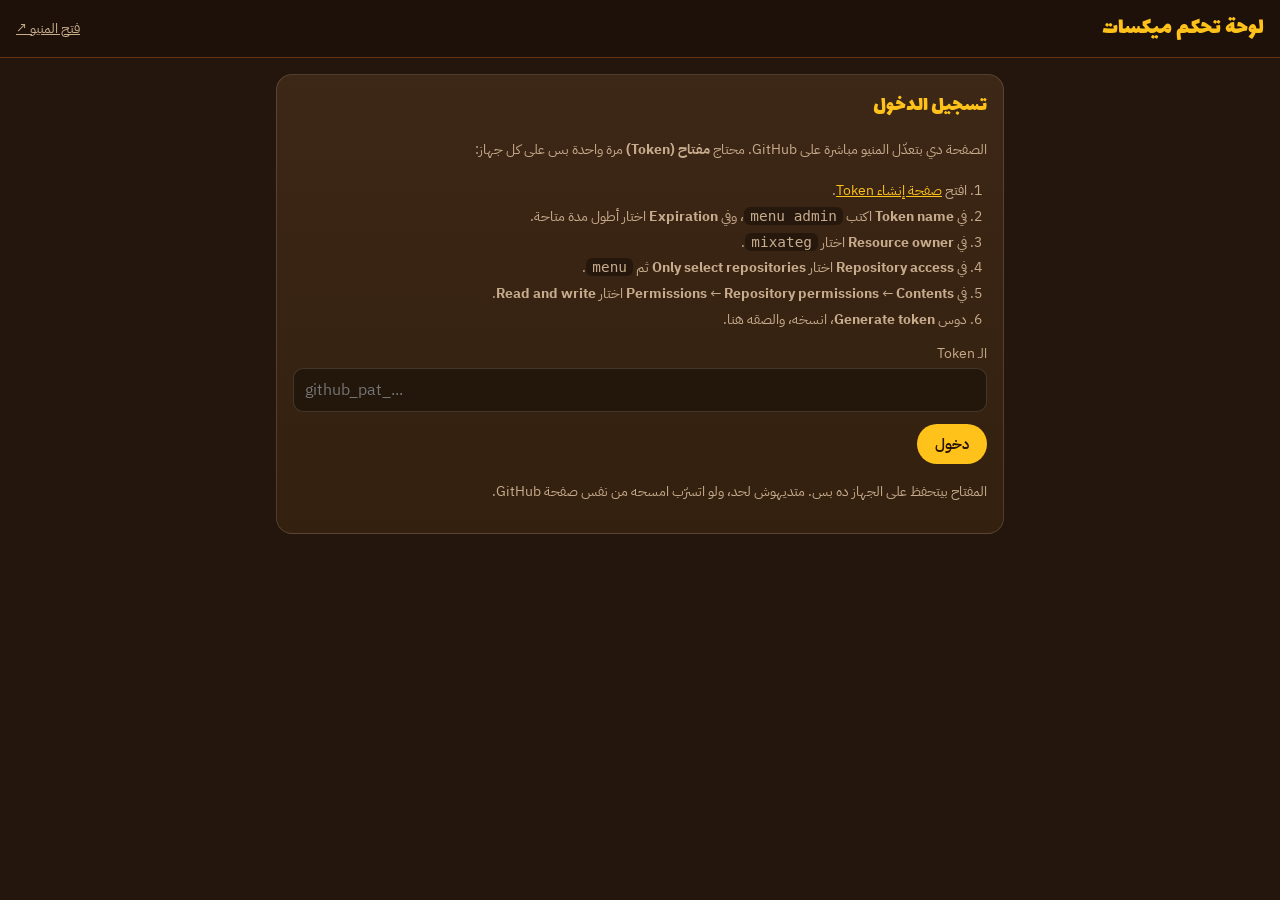
==== admin.html @ 9056115b "Add admin page for editing menu items and prices Menu data moves to menu.json; index.html renders it" ====
<!doctype html>
<html lang="ar" dir="rtl">
<head>
<meta charset="utf-8">
<meta name="viewport" content="width=device-width, initial-scale=1">
<meta name="robots" content="noindex,nofollow">
<meta name="color-scheme" content="dark">
<title>ميكسات | لوحة التحكم</title>
<link rel="preconnect" href="https://fonts.googleapis.com">
<link rel="preconnect" href="https://fonts.gstatic.com" crossorigin>
<link href="https://fonts.googleapis.com/css2?family=Lalezar&family=IBM+Plex+Sans+Arabic:wght@400;600&display=swap" rel="stylesheet">
<style>
:root{
  --wood:#24150d; --board:#33200f; --board-2:#3d2716;
  --flame:#e3262d; --mustard:#ffc21a; --green:#25d366;
  --cream:#fff3df; --muted:#c7ab8d; --line:rgba(255,243,223,.14);
  --display:"Lalezar","Arial Black",system-ui,sans-serif;
  --text:"IBM Plex Sans Arabic","Segoe UI",Tahoma,system-ui,sans-serif;
}
*,*::before,*::after{box-sizing:border-box}
body{margin:0;background:var(--wood);color:var(--cream);font:16px/1.5 var(--text)}
header{position:sticky;top:0;z-index:5;background:rgba(30,17,10,.96);border-bottom:1px solid rgba(238,122,42,.35);
  display:flex;align-items:center;gap:10px;padding:10px 16px;flex-wrap:wrap}
header h1{font:400 1.5rem var(--display);color:var(--mustard);margin:0;flex:1}
header a{color:var(--muted);font-size:.9rem}
main{max-width:760px;margin:0 auto;padding:16px 16px 120px}
.box{background:linear-gradient(180deg,var(--board-2),var(--board));border:1px solid var(--line);border-radius:16px;padding:14px 16px;margin-bottom:14px}
.box h2{font:400 1.35rem var(--display);margin:0 0 8px;color:var(--mustard)}
label{display:block;font-size:.88rem;color:var(--muted);margin:10px 0 4px}
input[type=text],input[type=number],input[type=password],input[type=url],input[type=tel]{width:100%;background:rgba(0,0,0,.35);border:1.5px solid var(--line);
  border-radius:10px;color:var(--cream);font:1rem var(--text);padding:9px 11px}
input:focus{outline:none;border-color:var(--mustard)}
input[type=number]{direction:ltr;text-align:center}
.row2{display:grid;grid-template-columns:1fr 1fr;gap:10px}
button{font:600 .95rem var(--text);cursor:pointer;border-radius:999px;border:0;padding:9px 18px}
.pri{background:var(--mustard);color:#2a1606}
.ghost{background:rgba(255,255,255,.08);color:var(--cream)}
.danger{background:none;color:#ff8a8a}
.help{color:var(--muted);font-size:.9rem;line-height:1.8}
.help ol{padding-inline-start:20px;margin:6px 0}
.help a{color:var(--mustard)}
.help code{background:rgba(0,0,0,.35);padding:1px 6px;border-radius:6px}
details.sec{background:linear-gradient(180deg,var(--board-2),var(--board));border:1px solid var(--line);border-radius:16px;margin-bottom:12px}
details.sec>summary{list-style:none;cursor:pointer;padding:14px 16px;display:flex;align-items:center;gap:10px}
details.sec>summary::-webkit-details-marker{display:none}
details.sec>summary .t{font:400 1.3rem var(--display);flex:1}
details.sec>summary .c{color:var(--muted);font-size:.85rem}
details.sec>summary::after{content:"▾";color:var(--mustard);transition:transform .2s}
details.sec[open]>summary::after{transform:rotate(180deg)}
.secbody{padding:0 16px 16px}
.item{border-top:1px dashed var(--line);padding:12px 0;display:grid;gap:8px}
.item.off{opacity:.55}
.item .top{display:flex;gap:8px;align-items:center}
.item .top input[type=text]{flex:1}
.prices{display:flex;gap:8px;flex-wrap:wrap}
.prices label{margin:0;display:flex;align-items:center;gap:6px;flex:1;min-width:120px}
.prices input{flex:1;min-width:70px}
.tools{display:flex;gap:6px;flex-wrap:wrap;align-items:center}
.tools button{padding:6px 12px;font-size:.85rem}
.sw{display:inline-flex;align-items:center;gap:8px;cursor:pointer;font-size:.9rem;margin-inline-end:auto}
.sw input{width:40px;height:22px;appearance:none;background:#6b5a4a;border-radius:999px;position:relative;cursor:pointer;margin:0;transition:.2s}
.sw input::after{content:"";position:absolute;top:3px;right:3px;width:16px;height:16px;border-radius:50%;background:#fff;transition:.2s}
.sw input:checked{background:var(--green)}
.sw input:checked::after{right:21px}
.imgrow{display:flex;gap:10px;align-items:center}
.imgrow img{width:64px;height:64px;object-fit:cover;border-radius:10px;background:#2a1a10;flex:none}
.imgrow .col{flex:1;display:grid;gap:6px;min-width:0}
.imgrow .col .tools button{font-size:.8rem}
.add{width:100%;margin-top:10px;border:1.5px dashed var(--mustard);background:none;color:var(--mustard);border-radius:12px}
.savebar{position:fixed;inset-inline:0;bottom:0;z-index:6;padding:12px 16px;background:linear-gradient(180deg,transparent,rgba(20,11,6,.97) 35%);
  display:flex;justify-content:center;gap:10px;align-items:center}
.savebar button{font:400 1.25rem var(--display);padding:11px 34px 8px;background:var(--green);color:#fff;box-shadow:0 3px 0 #178a42}
.savebar button:disabled{background:#6b5a4a;box-shadow:none;cursor:default}
.status{position:fixed;top:64px;left:50%;transform:translateX(-50%);z-index:9;background:#150b05;border:1px solid var(--mustard);
  padding:9px 16px;border-radius:12px;max-width:92vw;display:none;text-align:center}
.status.on{display:block}
.status.err{border-color:var(--flame);color:#ffb3b3}
[hidden]{display:none!important}
</style>
</head>
<body>
<header><h1>لوحة تحكم ميكسات</h1><a href="./" target="_blank">فتح المنيو ↗</a><button class="ghost" id="logout" type="button" hidden>خروج</button></header>
<div class="status" id="status" role="status" aria-live="polite"></div>

<main>
  <section class="box" id="login">
    <h2>تسجيل الدخول</h2>
    <p class="help">الصفحة دي بتعدّل المنيو مباشرة على GitHub. محتاج <b>مفتاح (Token)</b> مرة واحدة بس على كل جهاز:</p>
    <div class="help"><ol>
      <li>افتح <a href="https://github.com/settings/personal-access-tokens/new" target="_blank" rel="noopener">صفحة إنشاء Token</a>.</li>
      <li>في <b>Token name</b> اكتب <code>menu admin</code>، وفي <b>Expiration</b> اختار أطول مدة متاحة.</li>
      <li>في <b>Resource owner</b> اختار <code>mixateg</code>.</li>
      <li>في <b>Repository access</b> اختار <b>Only select repositories</b> ثم <code>menu</code>.</li>
      <li>في <b>Permissions</b> ← <b>Repository permissions</b> ← <b>Contents</b> اختار <b>Read and write</b>.</li>
      <li>دوس <b>Generate token</b>، انسخه، والصقه هنا.</li>
    </ol></div>
    <label for="tok">الـ Token</label>
    <input type="password" id="tok" dir="ltr" autocomplete="off" placeholder="github_pat_...">
    <p style="margin:12px 0 0"><button class="pri" id="loginBtn" type="button">دخول</button></p>
    <p class="help">المفتاح بيتحفظ على الجهاز ده بس. متديهوش لحد، ولو اتسرّب امسحه من نفس صفحة GitHub.</p>
  </section>

  <div id="editor" hidden>
    <section class="box">
      <h2>إعدادات عامة</h2>
      <div class="row2">
        <div><label for="fee">مصاريف التوصيل (ج) — 0 يعني مش محسوبة</label><input type="number" id="fee" min="0" inputmode="numeric"></div>
        <div><label for="wa">رقم واتساب استلام الطلبات</label><input type="tel" id="wa" dir="ltr"></div>
      </div>
    </section>
    <div id="sections"></div>
  </div>
</main>

<div class="savebar" id="savebar" hidden><button id="save" type="button" disabled>حفظ التعديلات</button></div>
<input type="file" id="filePick" accept="image/*" hidden>

<script>
(function(){
  var OWNER='mixateg', REPO='menu', BRANCH='main', PATH='menu.json', TKEY='mixat-admin-token';
  var API='https://api.github.com/repos/'+OWNER+'/'+REPO+'/contents/';
  var token='', sha='', M=null, dirty=false, saving=false;
  var $=function(id){return document.getElementById(id)};
  function el(tag,cls,txt){var e=document.createElement(tag);if(cls)e.className=cls;if(txt!=null)e.textContent=txt;return e}
  function get(k){try{return localStorage.getItem(k)||''}catch(e){return ''}}
  function set(k,v){try{v?localStorage.setItem(k,v):localStorage.removeItem(k)}catch(e){}}
  var st=$('status'),stT;
  function status(msg,err,stay){st.textContent=msg;st.className='status on'+(err?' err':'');clearTimeout(stT);if(!stay)stT=setTimeout(function(){st.className='status'},err?7000:3500)}
  function b64enc(s){return btoa(unescape(encodeURIComponent(s)))}
  function b64dec(s){return decodeURIComponent(escape(atob(s.replace(/\s/g,''))))}
  function gh(path,opt){
    opt=opt||{};opt.headers={'Authorization':'Bearer '+token,'Accept':'application/vnd.github+json','X-GitHub-Api-Version':'2022-11-28'};
    return fetch(API+path,opt).then(function(r){
      return r.json().catch(function(){return {}}).then(function(j){if(!r.ok){var e=new Error(j.message||('HTTP '+r.status));e.code=r.status;throw e}return j});
    });
  }
  function explain(e){
    if(e.code===401)return 'الـ Token غلط أو انتهت صلاحيته. اعمل واحد جديد.';
    if(e.code===403||e.code===404)return 'الـ Token مالوش صلاحية على mixateg/menu. اتأكد إنك اخترت الـ repo وصلاحية Contents: Read and write (ولو الـ Organization طالبة موافقة، وافق عليه من إعداداتها).';
    if(e.code===409)return 'حد عدّل المنيو من مكان تاني. اعمل تحديث للصفحة وعدّل تاني.';
    return 'حصلت مشكلة: '+e.message;
  }
  function markDirty(){dirty=true;$('save').disabled=false}
  window.addEventListener('beforeunload',function(e){if(dirty){e.preventDefault();e.returnValue=''}});

  function login(t){
    token=t.trim();if(!token)return;
    status('جاري التحميل…',false,true);
    gh(PATH+'?ref='+BRANCH).then(function(j){
      sha=j.sha;M=JSON.parse(b64dec(j.content));
      set(TKEY,token);$('login').hidden=true;$('editor').hidden=false;$('savebar').hidden=false;$('logout').hidden=false;
      render();status('تم التحميل ✓');
    }).catch(function(e){set(TKEY,'');$('login').hidden=false;status(explain(e),true)});
  }
  $('loginBtn').onclick=function(){login($('tok').value)};
  $('tok').addEventListener('keydown',function(e){if(e.key==='Enter')login(this.value)});
  $('logout').onclick=function(){if(dirty&&!confirm('فيه تعديلات مش محفوظة. تخرج برضه؟'))return;set(TKEY,'');dirty=false;location.reload()};

  function num(v){if(v===''||v==null)return null;var n=parseInt(v,10);return isNaN(n)?null:n}
  function uid(){return 'i'+Date.now().toString(36)+Math.random().toString(36).slice(2,6)}
  function inp(type,val,on,ph){var i=el('input');i.type=type;i.value=val==null?'':val;if(ph)i.placeholder=ph;
    i.addEventListener('input',function(){on(i.value);markDirty()});if(type==='number'){i.min=0;i.inputMode='numeric'}return i}

  // image upload: shrink on the phone, commit to images/, return the path
  var pickCb=null,previews={}; // freshly uploaded images aren't on Pages until the next build
  $('filePick').addEventListener('change',function(){var f=this.files[0];this.value='';if(f&&pickCb)pickCb(f)});
  function pickImage(done){pickCb=done;$('filePick').click()}
  function uploadImage(file,maxW){
    return new Promise(function(res,rej){
      var img=new Image(),url=URL.createObjectURL(file);
      img.onload=function(){
        var s=Math.min(1,maxW/Math.max(img.width,img.height)),c=document.createElement('canvas');
        c.width=Math.round(img.width*s);c.height=Math.round(img.height*s);c.getContext('2d').drawImage(img,0,0,c.width,c.height);
        URL.revokeObjectURL(url);res(c.toDataURL('image/jpeg',.82).split(',')[1]);
      };
      img.onerror=function(){rej(new Error('الصورة مش مدعومة'))};img.src=url;
    }).then(function(b64){
      var p='images/'+Date.now()+'.jpg';
      return gh(p,{method:'PUT',body:JSON.stringify({message:'رفع صورة للمنيو',content:b64,branch:BRANCH})}).then(function(){previews[p]='data:image/jpeg;base64,'+b64;return p});
    });
  }
  function imageEditor(obj,field,maxW,label){
    var row=el('div','imgrow'),th=el('img');th.alt='';
    function paint(){var v=obj[field];th.src=v?(previews[v]||v):'';th.style.visibility=v?'visible':'hidden'}
    var col=el('div','col'),u=inp('url',obj[field],function(v){obj[field]=v.trim();paint()},label||'لينك الصورة');u.dir='ltr';
    var tools=el('div','tools'),up=el('button','ghost','📷 رفع صورة من الجهاز');up.type='button';
    up.onclick=function(){pickImage(function(f){
      status('جاري رفع الصورة…',false,true);up.disabled=true;
      uploadImage(f,maxW).then(function(p){obj[field]=p;u.value=p;paint();markDirty();status('الصورة اترفعت ✓ متنساش تدوس حفظ')})
        .catch(function(e){status(explain(e),true)}).then(function(){up.disabled=false});
    })};
    tools.appendChild(up);col.append(u,tools);row.append(th,col);paint();return row;
  }

  function render(){
    $('fee').value=M.deliveryFee||0;$('fee').oninput=function(){M.deliveryFee=num(this.value)||0;markDirty()};
    $('wa').value=M.whatsapp||'';$('wa').oninput=function(){M.whatsapp=this.value.trim();markDirty()};
    var wrap=$('sections'),open={};
    wrap.querySelectorAll('details[open]').forEach(function(d){open[d.dataset.id]=1});
    wrap.innerHTML='';
    M.sections.forEach(function(S){
      var d=el('details','sec');d.dataset.id=S.id;if(open[S.id])d.open=true;
      var sm=el('summary');var t=el('span','t',S.title);sm.append(t,el('span','c',S.items.length+' صنف'));d.appendChild(sm);
      var b=el('div','secbody');
      var r=el('div','row2');
      var l1=el('label',null,'اسم القسم');var i1=inp('text',S.title,function(v){S.title=v;t.textContent=v});l1.appendChild(i1);
      var l2=el('label',null,'الاسم في الشريط العلوي');var i2=inp('text',S.short,function(v){S.short=v});l2.appendChild(i2);
      r.append(l1,l2);b.appendChild(r);
      var l3=el('label',null,'ملاحظة تحت العنوان (اختياري)');l3.appendChild(inp('text',S.note,function(v){S.note=v}));b.appendChild(l3);
      if(S.layout!=='cards'){b.appendChild(el('label',null,'صورة القسم (اختياري)'));b.appendChild(imageEditor(S,'banner',1200))}

      S.items.forEach(function(it,idx){
        var box=el('div','item'+(it.hidden?' off':''));
        var top=el('div','top');top.appendChild(inp('text',it.name,function(v){it.name=v},'اسم الصنف'));box.appendChild(top);
        var pr=el('div','prices');
        if(S.sizes&&S.sizes.length){
          it.prices=it.prices||[];
          S.sizes.forEach(function(size,i){var l=el('label',null,size+':');
            l.appendChild(inp('number',it.prices[i],function(v){it.prices[i]=num(v)},'مش متاح'));pr.appendChild(l)});
        }else{var l=el('label',null,'السعر:');l.appendChild(inp('number',it.price,function(v){it.price=num(v)}));pr.appendChild(l)}
        box.appendChild(pr);
        if(S.layout==='cards')box.appendChild(imageEditor(it,'img',800));
        var tools=el('div','tools');
        var sw=el('label','sw'),cb=el('input');cb.type='checkbox';cb.checked=!it.hidden;
        var swt=el('span',null,it.hidden?'مخفي':'متاح');
        cb.onchange=function(){it.hidden=!cb.checked;swt.textContent=it.hidden?'مخفي':'متاح';box.classList.toggle('off',it.hidden);markDirty()};
        sw.append(cb,swt);tools.appendChild(sw);
        function mv(dir){var j=idx+dir;if(j<0||j>=S.items.length)return;var x=S.items[idx];S.items[idx]=S.items[j];S.items[j]=x;markDirty();render()}
        var up=el('button','ghost','▲');up.type='button';up.title='لفوق';up.onclick=function(){mv(-1)};up.disabled=idx===0;
        var dn=el('button','ghost','▼');dn.type='button';dn.title='لتحت';dn.onclick=function(){mv(1)};dn.disabled=idx===S.items.length-1;
        var del=el('button','danger','مسح');del.type='button';
        del.onclick=function(){if(confirm('تمسح "'+it.name+'" نهائيًا؟ (لو عايز تخفيه مؤقتًا استخدم زرار متاح)')){S.items.splice(idx,1);markDirty();render()}};
        tools.append(up,dn,del);box.appendChild(tools);
        b.appendChild(box);
      });
      var add=el('button','add','+ إضافة صنف في '+S.title);add.type='button';
      add.onclick=function(){
        var it={id:uid(),name:'',hidden:false};
        if(S.sizes&&S.sizes.length)it.prices=S.sizes.map(function(){return null});else it.price=null;
        if(S.layout==='cards'){it.img='';it.pos='50% 50%'}
        S.items.push(it);markDirty();render();
        var boxes=document.querySelector('details[data-id="'+S.id+'"]').querySelectorAll('.item');
        var last=boxes[boxes.length-1];last.scrollIntoView({behavior:'smooth',block:'center'});last.querySelector('input').focus();
      };
      b.appendChild(add);d.appendChild(b);wrap.appendChild(d);
    });
  }

  function validate(){
    for(var s=0;s<M.sections.length;s++){var S=M.sections[s];
      if(!S.title.trim())return 'فيه قسم من غير اسم';
      for(var i=0;i<S.items.length;i++){var it=S.items[i];
        if(!String(it.name||'').trim())return 'فيه صنف من غير اسم في "'+S.title+'"';
        if(it.hidden)continue;
        if(S.sizes&&S.sizes.length){if(!(it.prices||[]).some(function(p){return p!=null}))return '"'+it.name+'" مالوش سعر';}
        else if(it.price==null)return '"'+it.name+'" مالوش سعر';
      }}
    return '';
  }
  $('save').onclick=function(){
    if(saving)return;var v=validate();if(v){status(v,true);return}
    saving=true;$('save').disabled=true;status('جاري الحفظ…',false,true);
    gh(PATH,{method:'PUT',body:JSON.stringify({message:'تحديث المنيو من لوحة التحكم',content:b64enc(JSON.stringify(M,null,1)+'\n'),sha:sha,branch:BRANCH})})
      .then(function(j){sha=j.content.sha;dirty=false;status('اتحفظ ✓ هيظهر في المنيو خلال دقيقة أو اتنين')})
      .catch(function(e){$('save').disabled=false;status(explain(e),true)})
      .then(function(){saving=false});
  };

  var saved=get(TKEY);if(saved)login(saved);
})();
</script>
</body>
</html>
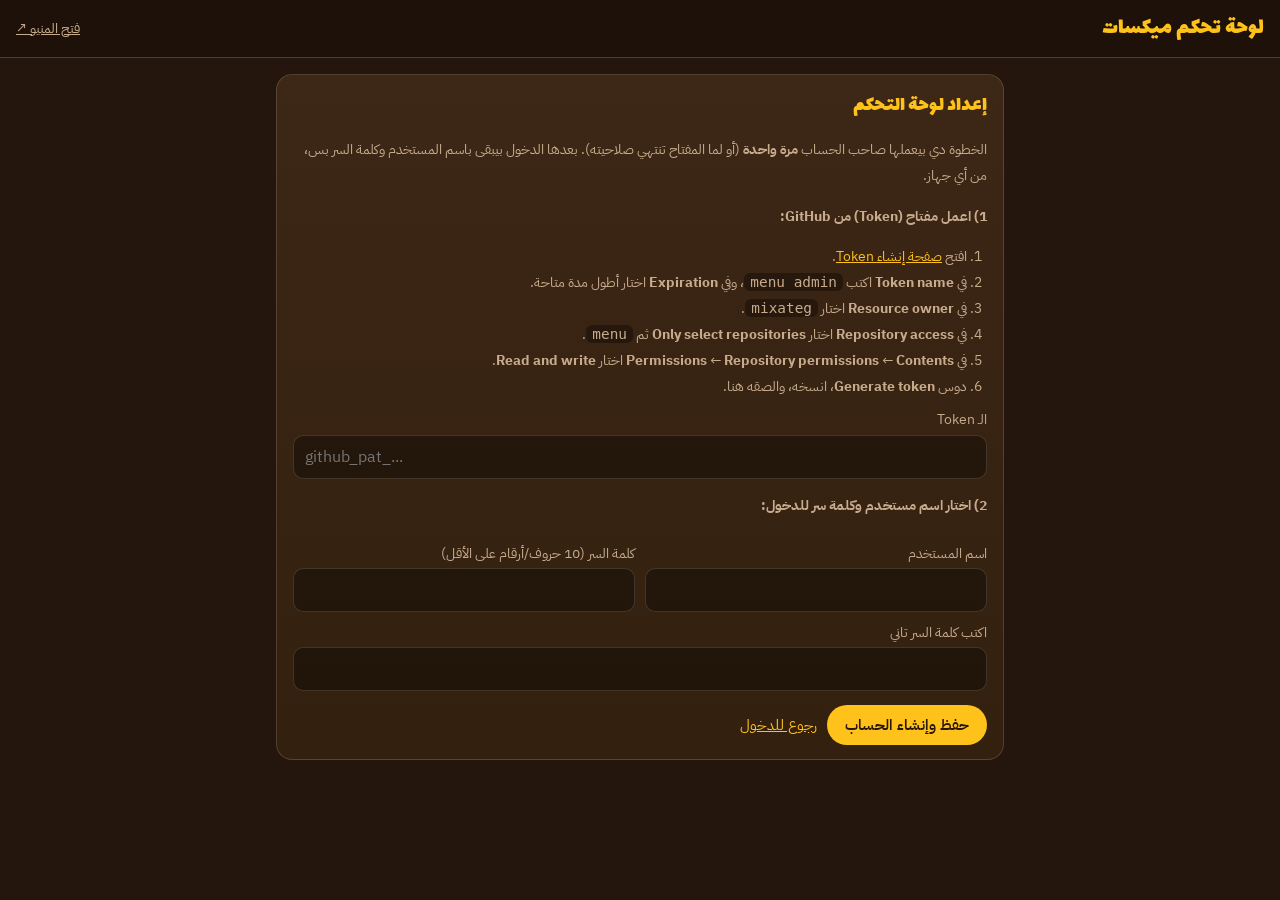
==== commit 437fd518: "Admin login with username and password The GitHub token is stored in admins.json encrypted per admin" ====
--- a/admin.html
+++ b/admin.html
@@ -75,6 +75,12 @@
   padding:9px 16px;border-radius:12px;max-width:92vw;display:none;text-align:center}
 .status.on{display:block}
 .status.err{border-color:var(--flame);color:#ffb3b3}
+.chk{display:flex;align-items:center;gap:8px;color:var(--cream);margin-top:12px;cursor:pointer}
+.chk input{width:18px;height:18px;accent-color:var(--mustard)}
+.linkbtn{background:none;color:var(--mustard);text-decoration:underline;padding:4px 6px;font-weight:400}
+.users{list-style:none;margin:0 0 6px;padding:0}
+.users li{display:flex;align-items:center;justify-content:space-between;padding:8px 0;border-bottom:1px dashed var(--line);direction:ltr}
+.users li span{font-weight:600}
 [hidden]{display:none!important}
 </style>
 </head>
@@ -83,9 +89,21 @@
 <div class="status" id="status" role="status" aria-live="polite"></div>
 
 <main>
-  <section class="box" id="login">
+  <section class="box" id="login" hidden>
     <h2>تسجيل الدخول</h2>
-    <p class="help">الصفحة دي بتعدّل المنيو مباشرة على GitHub. محتاج <b>مفتاح (Token)</b> مرة واحدة بس على كل جهاز:</p>
+    <form id="loginForm" novalidate>
+      <label for="lu">اسم المستخدم</label><input type="text" id="lu" dir="ltr" autocomplete="username" autocapitalize="off" spellcheck="false">
+      <label for="lp">كلمة السر</label><input type="password" id="lp" dir="ltr" autocomplete="current-password">
+      <label class="chk"><input type="checkbox" id="remember" checked> افتكرني على الجهاز ده</label>
+      <p style="margin:12px 0 0"><button class="pri" type="submit" id="loginBtn">دخول</button></p>
+    </form>
+    <p class="help" style="margin-top:18px">أول مرة تفتح لوحة التحكم، أو المفتاح انتهت صلاحيته؟ <button class="linkbtn" type="button" id="toSetup">إعداد الحساب</button></p>
+  </section>
+
+  <section class="box" id="setup" hidden>
+    <h2>إعداد لوحة التحكم</h2>
+    <p class="help">الخطوة دي بيعملها صاحب الحساب <b>مرة واحدة</b> (أو لما المفتاح تنتهي صلاحيته). بعدها الدخول بيبقى باسم المستخدم وكلمة السر بس، من أي جهاز.</p>
+    <p class="help"><b>1) اعمل مفتاح (Token) من GitHub:</b></p>
     <div class="help"><ol>
       <li>افتح <a href="https://github.com/settings/personal-access-tokens/new" target="_blank" rel="noopener">صفحة إنشاء Token</a>.</li>
       <li>في <b>Token name</b> اكتب <code>menu admin</code>، وفي <b>Expiration</b> اختار أطول مدة متاحة.</li>
@@ -96,8 +114,14 @@
     </ol></div>
     <label for="tok">الـ Token</label>
     <input type="password" id="tok" dir="ltr" autocomplete="off" placeholder="github_pat_...">
-    <p style="margin:12px 0 0"><button class="pri" id="loginBtn" type="button">دخول</button></p>
-    <p class="help">المفتاح بيتحفظ على الجهاز ده بس. متديهوش لحد، ولو اتسرّب امسحه من نفس صفحة GitHub.</p>
+    <p class="help" style="margin-top:14px"><b>2) اختار اسم مستخدم وكلمة سر للدخول:</b></p>
+    <div class="row2">
+      <div><label for="su">اسم المستخدم</label><input type="text" id="su" dir="ltr" autocomplete="username" autocapitalize="off" spellcheck="false"></div>
+      <div><label for="sp">كلمة السر (10 حروف/أرقام على الأقل)</label><input type="password" id="sp" dir="ltr" autocomplete="new-password"></div>
+    </div>
+    <label for="sp2">اكتب كلمة السر تاني</label><input type="password" id="sp2" dir="ltr" autocomplete="new-password">
+    <p style="margin:14px 0 0"><button class="pri" id="setupBtn" type="button">حفظ وإنشاء الحساب</button> <button class="linkbtn" type="button" id="toLogin">رجوع للدخول</button></p>
+    <p class="help" id="resetWarn" hidden>⚠️ فيه حسابات موجودة بالفعل. الإعداد من جديد هيمسحها ويعمل الحساب ده بس (تقدر تضيف الباقيين تاني من جوه).</p>
   </section>
 
   <div id="editor" hidden>
@@ -109,6 +133,16 @@
       </div>
     </section>
     <div id="sections"></div>
+    <section class="box" id="usersBox">
+      <h2>حسابات الأدمن</h2>
+      <ul class="users" id="users"></ul>
+      <p class="help">إضافة حساب جديد، أو تغيير كلمة سر حساب موجود (اكتب نفس الاسم بكلمة سر جديدة):</p>
+      <div class="row2">
+        <div><label for="nu">اسم المستخدم</label><input type="text" id="nu" dir="ltr" autocomplete="off" autocapitalize="off" spellcheck="false"></div>
+        <div><label for="np">كلمة السر (10 على الأقل)</label><input type="password" id="np" dir="ltr" autocomplete="new-password"></div>
+      </div>
+      <p style="margin:12px 0 0"><button class="pri" id="addUser" type="button">حفظ الحساب</button></p>
+    </section>
   </div>
 </main>
 
@@ -135,7 +169,7 @@
     });
   }
   function explain(e){
-    if(e.code===401)return 'الـ Token غلط أو انتهت صلاحيته. اعمل واحد جديد.';
+    if(e.code===401)return 'مفتاح GitHub غلط أو انتهت صلاحيته. اعمل واحد جديد.';
     if(e.code===403||e.code===404)return 'الـ Token مالوش صلاحية على mixateg/menu. اتأكد إنك اخترت الـ repo وصلاحية Contents: Read and write (ولو الـ Organization طالبة موافقة، وافق عليه من إعداداتها).';
     if(e.code===409)return 'حد عدّل المنيو من مكان تاني. اعمل تحديث للصفحة وعدّل تاني.';
     return 'حصلت مشكلة: '+e.message;
@@ -143,18 +177,122 @@
   function markDirty(){dirty=true;$('save').disabled=false}
   window.addEventListener('beforeunload',function(e){if(dirty){e.preventDefault();e.returnValue=''}});
 
-  function login(t){
-    token=t.trim();if(!token)return;
-    status('جاري التحميل…',false,true);
-    gh(PATH+'?ref='+BRANCH).then(function(j){
+  // ---- accounts: the GitHub token is stored in admins.json encrypted with each admin's password
+  // (PBKDF2-SHA256 -> AES-GCM, username bound as additional data). Nothing readable is published.
+  var USERS='admins.json', ITER=600000, users=[], usersSha='';
+  var enc=new TextEncoder(), dec=new TextDecoder();
+  function toB64(buf){var s='',b=new Uint8Array(buf);for(var i=0;i<b.length;i++)s+=String.fromCharCode(b[i]);return btoa(s)}
+  function fromB64(s){var b=atob(s),a=new Uint8Array(b.length);for(var i=0;i<b.length;i++)a[i]=b.charCodeAt(i);return a}
+  function norm(u){return String(u||'').trim().toLowerCase()}
+  function keyFor(pass,salt,iter){
+    return crypto.subtle.importKey('raw',enc.encode(pass),'PBKDF2',false,['deriveKey']).then(function(k){
+      return crypto.subtle.deriveKey({name:'PBKDF2',hash:'SHA-256',salt:salt,iterations:iter},k,{name:'AES-GCM',length:256},false,['encrypt','decrypt'])});
+  }
+  function seal(user,pass,tok){
+    var salt=crypto.getRandomValues(new Uint8Array(16)),iv=crypto.getRandomValues(new Uint8Array(12));
+    return keyFor(pass,salt,ITER).then(function(k){
+      return crypto.subtle.encrypt({name:'AES-GCM',iv:iv,additionalData:enc.encode(norm(user))},k,enc.encode(tok))
+    }).then(function(ct){return {u:norm(user),salt:toB64(salt),iv:toB64(iv),ct:toB64(ct),it:ITER}});
+  }
+  function unseal(rec,pass){
+    return keyFor(pass,fromB64(rec.salt),rec.it||ITER).then(function(k){
+      return crypto.subtle.decrypt({name:'AES-GCM',iv:fromB64(rec.iv),additionalData:enc.encode(rec.u)},k,fromB64(rec.ct))
+    }).then(function(b){return dec.decode(b)});
+  }
+  // public read of admins.json straight from the repo (fresher than the Pages copy)
+  function fetchUsers(){
+    return fetch(API+USERS+'?ref='+BRANCH+'&t='+Date.now(),{headers:{'Accept':'application/vnd.github+json'}}).then(function(r){
+      if(r.status===404)return [];
+      if(!r.ok)return fetch(USERS+'?v='+Date.now(),{cache:'no-store'}).then(function(r2){return r2.ok?r2.json():[]});
+      return r.json().then(function(j){return JSON.parse(b64dec(j.content))});
+    }).catch(function(){return fetch(USERS+'?v='+Date.now(),{cache:'no-store'}).then(function(r2){return r2.ok?r2.json():[]}).catch(function(){return []})});
+  }
+  function show(which){['login','setup'].forEach(function(id){$(id).hidden=id!==which});if(which==='setup')$('resetWarn').hidden=!users.length}
+  function remember(tok,persist){
+    try{sessionStorage.setItem(TKEY,tok)}catch(e){}
+    set(TKEY,persist?tok:'');
+  }
+  function forget(){set(TKEY,'');try{sessionStorage.removeItem(TKEY)}catch(e){}}
+  function savedToken(){var t=get(TKEY);if(!t){try{t=sessionStorage.getItem(TKEY)||''}catch(e){}}return t}
+
+  function open(tok){
+    token=tok;status('جاري التحميل…',false,true);
+    return gh(PATH+'?ref='+BRANCH).then(function(j){
       sha=j.sha;M=JSON.parse(b64dec(j.content));
-      set(TKEY,token);$('login').hidden=true;$('editor').hidden=false;$('savebar').hidden=false;$('logout').hidden=false;
-      render();status('تم التحميل ✓');
-    }).catch(function(e){set(TKEY,'');$('login').hidden=false;status(explain(e),true)});
-  }
-  $('loginBtn').onclick=function(){login($('tok').value)};
-  $('tok').addEventListener('keydown',function(e){if(e.key==='Enter')login(this.value)});
-  $('logout').onclick=function(){if(dirty&&!confirm('فيه تعديلات مش محفوظة. تخرج برضه؟'))return;set(TKEY,'');dirty=false;location.reload()};
+      return gh(USERS+'?ref='+BRANCH).then(function(u){usersSha=u.sha;users=JSON.parse(b64dec(u.content))},function(e){if(e.code!==404)throw e;usersSha='';users=[]});
+    }).then(function(){
+      $('login').hidden=true;$('setup').hidden=true;$('editor').hidden=false;$('savebar').hidden=false;$('logout').hidden=false;
+      render();renderUsers();status('تم التحميل ✓');
+    });
+  }
+  function tokenFail(e){
+    forget();token='';
+    if(e.code===401){status('مفتاح GitHub انتهت صلاحيته. محتاج صاحب الحساب يدوس "إعداد الحساب" ويعمل مفتاح جديد.',true);show('login')}
+    else status(explain(e),true);
+  }
+
+  $('loginForm').addEventListener('submit',function(e){
+    e.preventDefault();
+    var u=norm($('lu').value),p=$('lp').value;
+    if(!u||!p){status('اكتب اسم المستخدم وكلمة السر',true);return}
+    var rec=users.filter(function(x){return x.u===u})[0];
+    $('loginBtn').disabled=true;status('جاري التحقق…',false,true);
+    (rec?unseal(rec,p):Promise.reject({bad:1})).then(function(tok){
+      remember(tok,$('remember').checked);$('lp').value='';return open(tok).catch(tokenFail);
+    },function(){status('اسم المستخدم أو كلمة السر غلط',true)}).then(function(){$('loginBtn').disabled=false});
+  });
+  $('toSetup').onclick=function(){show('setup')};
+  $('toLogin').onclick=function(){show('login')};
+
+  function checkPass(u,p,p2){
+    if(!/^[a-z0-9._-]{3,30}$/.test(u))return 'اسم المستخدم لازم يكون 3 حروف إنجليزي/أرقام على الأقل، من غير مسافات';
+    if(p.length<10)return 'كلمة السر لازم تكون 10 حروف/أرقام على الأقل';
+    if(p2!=null&&p!==p2)return 'كلمتين السر مش زي بعض';
+    return '';
+  }
+  function putUsers(list,msg){
+    var body={message:msg,content:b64enc(JSON.stringify(list,null,1)+'\n'),branch:BRANCH};if(usersSha)body.sha=usersSha;
+    return gh(USERS,{method:'PUT',body:JSON.stringify(body)}).then(function(j){usersSha=j.content.sha;users=list});
+  }
+  $('setupBtn').onclick=function(){
+    var tok=$('tok').value.trim(),u=norm($('su').value),p=$('sp').value,v=checkPass(u,p,$('sp2').value);
+    if(!tok){status('الصق الـ Token الأول',true);return}
+    if(v){status(v,true);return}
+    if(users.length&&!confirm('ده هيمسح الحسابات القديمة ويعمل الحساب ده بس. تكمل؟'))return;
+    var btn=$('setupBtn');btn.disabled=true;status('جاري الإعداد…',false,true);token=tok;
+    gh(PATH+'?ref='+BRANCH)
+      .then(function(){return gh(USERS+'?ref='+BRANCH).then(function(j){usersSha=j.sha},function(e){if(e.code!==404)throw e;usersSha=''})})
+      .then(function(){return seal(u,p,tok)})
+      .then(function(rec){return putUsers([rec],'إعداد حساب الأدمن')})
+      .then(function(){remember(tok,true);$('tok').value='';$('sp').value='';$('sp2').value='';return open(tok)})
+      .then(function(){status('تم ✓ من دلوقتي ادخل باسم المستخدم "'+u+'" وكلمة السر',false)})
+      .catch(function(e){token='';status(explain(e),true)})
+      .then(function(){btn.disabled=false});
+  };
+
+  function renderUsers(){
+    var ul=$('users');ul.innerHTML='';
+    users.forEach(function(r){
+      var li=el('li');li.appendChild(el('span',null,r.u));
+      var del=el('button','danger','مسح');del.type='button';del.disabled=users.length<2;
+      del.onclick=function(){if(!confirm('تمسح حساب "'+r.u+'"؟'))return;
+        status('جاري الحفظ…',false,true);
+        putUsers(users.filter(function(x){return x!==r}),'مسح حساب أدمن').then(function(){renderUsers();status('اتمسح ✓')}).catch(function(e){status(explain(e),true)})};
+      li.appendChild(del);ul.appendChild(li);
+    });
+  }
+  $('addUser').onclick=function(){
+    var u=norm($('nu').value),p=$('np').value,v=checkPass(u,p);
+    if(v){status(v,true);return}
+    var btn=$('addUser');btn.disabled=true;status('جاري الحفظ…',false,true);
+    seal(u,p,token).then(function(rec){
+      var list=users.filter(function(x){return x.u!==u}).concat([rec]);
+      return putUsers(list,'حفظ حساب أدمن');
+    }).then(function(){$('nu').value='';$('np').value='';renderUsers();status('الحساب "'+u+'" اتحفظ ✓')})
+      .catch(function(e){status(explain(e),true)}).then(function(){btn.disabled=false});
+  };
+
+  $('logout').onclick=function(){if(dirty&&!confirm('فيه تعديلات مش محفوظة. تخرج برضه؟'))return;forget();dirty=false;location.reload()};
 
   function num(v){if(v===''||v==null)return null;var n=parseInt(v,10);return isNaN(n)?null:n}
   function uid(){return 'i'+Date.now().toString(36)+Math.random().toString(36).slice(2,6)}
@@ -266,7 +404,13 @@
       .then(function(){saving=false});
   };
 
-  var saved=get(TKEY);if(saved)login(saved);
+  if(!window.crypto||!crypto.subtle){status('المتصفح ده مش مدعوم. افتح الصفحة من Chrome أو Safari حديث.',true,true)}
+  else fetchUsers().then(function(list){
+    users=Array.isArray(list)?list:[];
+    var t=savedToken();
+    if(t)open(t).catch(function(e){tokenFail(e);show(users.length?'login':'setup')});
+    else show(users.length?'login':'setup');
+  });
 })();
 </script>
 </body>
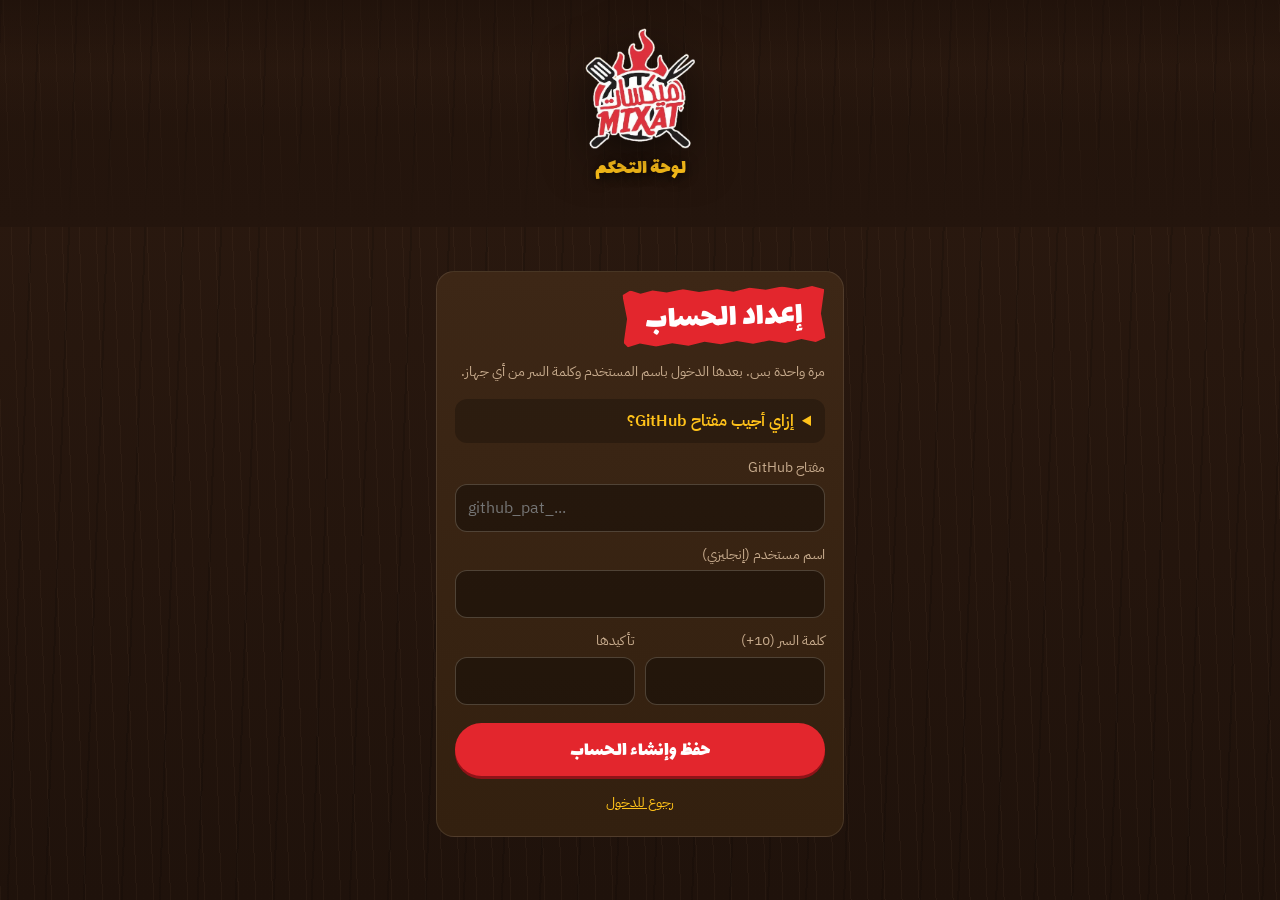
==== commit fec15053: "Redesign admin page as an inline editor in the menu's own design Shared styles move to menu.css and " ====
--- a/admin.html
+++ b/admin.html
@@ -2,164 +2,235 @@
 <html lang="ar" dir="rtl">
 <head>
 <meta charset="utf-8">
-<meta name="viewport" content="width=device-width, initial-scale=1">
+<meta name="viewport" content="width=device-width, initial-scale=1, viewport-fit=cover">
 <meta name="robots" content="noindex,nofollow">
+<meta name="theme-color" content="#24150d">
 <meta name="color-scheme" content="dark">
 <title>ميكسات | لوحة التحكم</title>
+<link rel="icon" href="logo.webp">
 <link rel="preconnect" href="https://fonts.googleapis.com">
 <link rel="preconnect" href="https://fonts.gstatic.com" crossorigin>
 <link href="https://fonts.googleapis.com/css2?family=Lalezar&family=IBM+Plex+Sans+Arabic:wght@400;600&display=swap" rel="stylesheet">
+<link rel="stylesheet" href="menu.css">
 <style>
-:root{
-  --wood:#24150d; --board:#33200f; --board-2:#3d2716;
-  --flame:#e3262d; --mustard:#ffc21a; --green:#25d366;
-  --cream:#fff3df; --muted:#c7ab8d; --line:rgba(255,243,223,.14);
-  --display:"Lalezar","Arial Black",system-ui,sans-serif;
-  --text:"IBM Plex Sans Arabic","Segoe UI",Tahoma,system-ui,sans-serif;
-}
-*,*::before,*::after{box-sizing:border-box}
-body{margin:0;background:var(--wood);color:var(--cream);font:16px/1.5 var(--text)}
-header{position:sticky;top:0;z-index:5;background:rgba(30,17,10,.96);border-bottom:1px solid rgba(238,122,42,.35);
-  display:flex;align-items:center;gap:10px;padding:10px 16px;flex-wrap:wrap}
-header h1{font:400 1.5rem var(--display);color:var(--mustard);margin:0;flex:1}
-header a{color:var(--muted);font-size:.9rem}
-main{max-width:760px;margin:0 auto;padding:16px 16px 120px}
-.box{background:linear-gradient(180deg,var(--board-2),var(--board));border:1px solid var(--line);border-radius:16px;padding:14px 16px;margin-bottom:14px}
-.box h2{font:400 1.35rem var(--display);margin:0 0 8px;color:var(--mustard)}
-label{display:block;font-size:.88rem;color:var(--muted);margin:10px 0 4px}
-input[type=text],input[type=number],input[type=password],input[type=url],input[type=tel]{width:100%;background:rgba(0,0,0,.35);border:1.5px solid var(--line);
-  border-radius:10px;color:var(--cream);font:1rem var(--text);padding:9px 11px}
-input:focus{outline:none;border-color:var(--mustard)}
-input[type=number]{direction:ltr;text-align:center}
+/* admin layer on top of the menu design */
+.hero.sm{min-height:0}
+.hero.sm .hero-in{padding:28px 16px 18px}
+.hero.sm .logo{width:min(110px,30vw);height:auto}
+.hero.sm .tag{margin:4px 0 0;font-size:1.35rem}
+.hero .who{color:var(--muted);font-size:.9rem;margin:4px 0 0;min-height:1.4em}
+
+/* auth */
+.auth{max-width:440px;margin:0 auto;padding:6px 16px 40px}
+.panel{background:linear-gradient(180deg,var(--board-2),var(--board));border:1px solid rgba(255,243,223,.1);border-radius:18px;padding:22px 18px 20px}
+.panel .tape{margin:-6px 0 14px}
+.fld{display:block;margin:0 0 12px}
+.fld span{display:block;color:var(--muted);font-size:.9rem;margin-bottom:5px}
+.fld input{width:100%;background:rgba(0,0,0,.35);border:1.5px solid rgba(255,243,223,.2);border-radius:12px;color:var(--cream);font:1rem var(--text);padding:11px 12px}
+.fld input:focus{outline:none;border-color:var(--mustard)}
+.big{display:flex;width:100%;justify-content:center;border:0;cursor:pointer;background:var(--flame);color:#fff;font:400 1.3rem var(--display);
+  padding:12px 16px 9px;border-radius:999px;box-shadow:0 3px 0 #8f1318;margin-top:6px}
+.big:active{transform:translateY(2px);box-shadow:0 1px 0 #8f1318}
+.big:disabled{opacity:.6}
+.chk{display:flex;align-items:center;gap:8px;margin:2px 0 12px;cursor:pointer;font-size:.95rem}
+.chk input{width:18px;height:18px;accent-color:var(--mustard)}
+.link{background:none;border:0;color:var(--mustard);text-decoration:underline;font:inherit;cursor:pointer;padding:0}
+.muted{color:var(--muted);font-size:.9rem;line-height:1.8}
+.steps{background:rgba(0,0,0,.25);border-radius:12px;padding:10px 14px;margin:0 0 14px}
+.steps summary{cursor:pointer;color:var(--mustard);font-weight:600}
+.steps ol{margin:8px 0 2px;padding-inline-start:20px;color:var(--muted);font-size:.9rem;line-height:1.9}
+.steps a{color:var(--mustard)}
+.steps b{color:var(--cream)}
+.warn{background:rgba(227,38,45,.15);border:1px solid rgba(227,38,45,.5);border-radius:12px;padding:8px 12px;font-size:.9rem}
+
+/* editing hint */
+.hint{max-width:980px;margin:12px auto 0;padding:0 14px}
+.hint p{margin:0;background:rgba(255,194,26,.1);border:1px dashed rgba(255,194,26,.5);border-radius:12px;padding:8px 12px;font-size:.92rem;text-align:center}
+
+/* inline editable text: looks like the menu, with a dashed underline */
+.ei{background:transparent;border:0;border-bottom:1.5px dashed rgba(255,194,26,.45);color:inherit;font:inherit;line-height:inherit;
+  width:100%;padding:1px 2px;border-radius:0;text-align:inherit;min-width:0}
+.ei:focus{outline:none;border-bottom:1.5px solid var(--mustard);background:rgba(255,194,26,.1);border-radius:6px 6px 0 0}
+.ei::placeholder{color:rgba(255,243,223,.35)}
+.tape span .ei{border-bottom-color:rgba(0,0,0,.35);width:auto;field-sizing:content;min-width:4ch;max-width:70vw}
+.tape.red span .ei{border-bottom-color:rgba(255,255,255,.5)}
+.tape.yellow span .ei::placeholder{color:rgba(42,22,6,.45)}
+.note .ei{font-size:.93rem;color:var(--muted)}
+.card h3 .ei{font-family:var(--display);font-size:1.12rem}
+.pi{font-family:var(--display);font-size:1.3rem;color:var(--mustard);text-align:center;direction:ltr;width:100%}
+.pi::placeholder{font-size:.8rem;color:rgba(255,243,223,.4);font-family:var(--text)}
+.opt .pi{border-bottom-color:rgba(255,194,26,.3)}
+.sz.one{padding:4px 8px}
+.sz .opt::after,.sz.one::after{display:none}
+.sz .opt,.sz.one{cursor:default;border-color:transparent}
+.list .n{flex:1;min-width:0}
+.list .dots{flex:0 0 14px}
+.list .pw{flex:none;width:64px}
+
+/* card/item controls */
+.card{position:relative}
+.more{position:absolute;top:14px;inset-inline-start:14px;z-index:2;width:34px;height:34px;border-radius:50%;border:0;cursor:pointer;
+  background:rgba(20,11,6,.78);color:var(--cream);font:700 18px/34px var(--text);padding:0;backdrop-filter:blur(4px);-webkit-backdrop-filter:blur(4px)}
+.list .more{position:static;flex:none;width:30px;height:30px;line-height:30px;background:rgba(255,255,255,.08)}
+.ph{position:relative}
+.chg{position:absolute;bottom:8px;left:50%;transform:translateX(-50%);border:0;cursor:pointer;white-space:nowrap;
+  background:rgba(20,11,6,.82);color:var(--cream);font:600 .8rem var(--text);padding:5px 12px;border-radius:999px}
+.ph .noimg{position:absolute;inset:0;display:grid;place-items:center;color:var(--muted);font-size:2rem}
+.off{opacity:.45}
+.card.off::after,.list li.off .n::after{content:"مخفي";font:600 .72rem var(--text);background:#6b5a4a;color:#fff;padding:2px 8px;border-radius:999px}
+.card.off::after{position:absolute;top:18px;inset-inline-end:16px}
+.list li.off .n{display:flex;align-items:center;gap:6px}
+.bannerwrap{position:relative}
+.addimg{display:block;margin:0 0 12px;border:1.5px dashed rgba(255,243,223,.25);background:none;color:var(--muted);border-radius:12px;
+  padding:8px 14px;cursor:pointer;font:.9rem var(--text)}
+.addcard{border:2px dashed rgba(255,194,26,.55);background:rgba(255,194,26,.04);border-radius:16px;color:var(--mustard);cursor:pointer;
+  font:400 1.25rem var(--display);min-height:180px;display:flex;flex-direction:column;align-items:center;justify-content:center;gap:4px}
+.addcard b{font-size:2.4rem;line-height:1}
+.addrow{width:100%;border:0;background:none;color:var(--mustard);cursor:pointer;font:400 1.15rem var(--display);padding:12px 0 8px}
+.flash{animation:flash 1.2s ease}
+@keyframes flash{0%,40%{box-shadow:0 0 0 3px var(--mustard)}100%{box-shadow:0 0 0 0 transparent}}
+
+/* bottom bar */
+.adminbar{position:fixed;inset-inline:0;bottom:0;z-index:20;display:flex;justify-content:center;align-items:center;gap:10px;
+  padding:10px 14px calc(10px + env(safe-area-inset-bottom,0px));background:linear-gradient(180deg,transparent,rgba(20,11,6,.96) 40%)}
+.round{width:48px;height:48px;border-radius:50%;border:0;cursor:pointer;background:var(--board-2);color:var(--cream);font-size:1.3rem;
+  box-shadow:0 3px 0 rgba(0,0,0,.45);display:grid;place-items:center;text-decoration:none;flex:none}
+.savebtn{border:0;cursor:pointer;background:#25d366;color:#fff;font:400 1.25rem var(--display);padding:11px 26px 8px;border-radius:999px;
+  box-shadow:0 3px 0 #178a42;display:inline-flex;align-items:center;gap:10px}
+.savebtn b{background:#fff;color:#178a42;border-radius:999px;min-width:24px;height:24px;display:inline-grid;place-items:center;font:700 .85rem var(--text);padding:0 6px}
+.savebtn:disabled{background:#4a3a2c;color:var(--muted);box-shadow:none;cursor:default}
+.savebtn:disabled b{display:none}
+
+/* sheets (reuse the cart sheet look) */
+.acts{display:grid;gap:8px;margin-top:6px}
+.acts button{border:0;cursor:pointer;text-align:start;background:rgba(255,255,255,.06);color:var(--cream);font:600 1rem var(--text);
+  padding:13px 14px;border-radius:12px;display:flex;align-items:center;gap:12px}
+.acts button i{font-style:normal;width:24px;text-align:center}
+.acts button.del{color:#ff9a9a}
+.acts button:disabled{opacity:.35;cursor:default}
+.sheet .sub{color:var(--muted);margin:6px 0 10px;font-size:.88rem}
+.sheet h3{font:400 1.25rem var(--display);color:var(--mustard);margin:20px 0 6px}
+.users{list-style:none;margin:0 0 6px;padding:0}
+.users li{display:flex;align-items:center;justify-content:space-between;padding:9px 0;border-bottom:1px dashed rgba(255,243,223,.12)}
+.users li>span{font-weight:600}
+.users li .me{color:var(--muted);font-weight:400;font-size:.85rem;margin-inline-start:6px}
+.smallbtn{border:0;cursor:pointer;background:rgba(255,255,255,.08);color:var(--cream);font:600 .88rem var(--text);padding:8px 16px;border-radius:999px}
+.smallbtn.del{background:none;color:#ff9a9a;padding-inline:4px}
+.smallbtn:disabled{opacity:.35;cursor:default}
 .row2{display:grid;grid-template-columns:1fr 1fr;gap:10px}
-button{font:600 .95rem var(--text);cursor:pointer;border-radius:999px;border:0;padding:9px 18px}
-.pri{background:var(--mustard);color:#2a1606}
-.ghost{background:rgba(255,255,255,.08);color:var(--cream)}
-.danger{background:none;color:#ff8a8a}
-.help{color:var(--muted);font-size:.9rem;line-height:1.8}
-.help ol{padding-inline-start:20px;margin:6px 0}
-.help a{color:var(--mustard)}
-.help code{background:rgba(0,0,0,.35);padding:1px 6px;border-radius:6px}
-details.sec{background:linear-gradient(180deg,var(--board-2),var(--board));border:1px solid var(--line);border-radius:16px;margin-bottom:12px}
-details.sec>summary{list-style:none;cursor:pointer;padding:14px 16px;display:flex;align-items:center;gap:10px}
-details.sec>summary::-webkit-details-marker{display:none}
-details.sec>summary .t{font:400 1.3rem var(--display);flex:1}
-details.sec>summary .c{color:var(--muted);font-size:.85rem}
-details.sec>summary::after{content:"▾";color:var(--mustard);transition:transform .2s}
-details.sec[open]>summary::after{transform:rotate(180deg)}
-.secbody{padding:0 16px 16px}
-.item{border-top:1px dashed var(--line);padding:12px 0;display:grid;gap:8px}
-.item.off{opacity:.55}
-.item .top{display:flex;gap:8px;align-items:center}
-.item .top input[type=text]{flex:1}
-.prices{display:flex;gap:8px;flex-wrap:wrap}
-.prices label{margin:0;display:flex;align-items:center;gap:6px;flex:1;min-width:120px}
-.prices input{flex:1;min-width:70px}
-.tools{display:flex;gap:6px;flex-wrap:wrap;align-items:center}
-.tools button{padding:6px 12px;font-size:.85rem}
-.sw{display:inline-flex;align-items:center;gap:8px;cursor:pointer;font-size:.9rem;margin-inline-end:auto}
-.sw input{width:40px;height:22px;appearance:none;background:#6b5a4a;border-radius:999px;position:relative;cursor:pointer;margin:0;transition:.2s}
-.sw input::after{content:"";position:absolute;top:3px;right:3px;width:16px;height:16px;border-radius:50%;background:#fff;transition:.2s}
-.sw input:checked{background:var(--green)}
-.sw input:checked::after{right:21px}
-.imgrow{display:flex;gap:10px;align-items:center}
-.imgrow img{width:64px;height:64px;object-fit:cover;border-radius:10px;background:#2a1a10;flex:none}
-.imgrow .col{flex:1;display:grid;gap:6px;min-width:0}
-.imgrow .col .tools button{font-size:.8rem}
-.add{width:100%;margin-top:10px;border:1.5px dashed var(--mustard);background:none;color:var(--mustard);border-radius:12px}
-.savebar{position:fixed;inset-inline:0;bottom:0;z-index:6;padding:12px 16px;background:linear-gradient(180deg,transparent,rgba(20,11,6,.97) 35%);
-  display:flex;justify-content:center;gap:10px;align-items:center}
-.savebar button{font:400 1.25rem var(--display);padding:11px 34px 8px;background:var(--green);color:#fff;box-shadow:0 3px 0 #178a42}
-.savebar button:disabled{background:#6b5a4a;box-shadow:none;cursor:default}
-.status{position:fixed;top:64px;left:50%;transform:translateX(-50%);z-index:9;background:#150b05;border:1px solid var(--mustard);
-  padding:9px 16px;border-radius:12px;max-width:92vw;display:none;text-align:center}
-.status.on{display:block}
-.status.err{border-color:var(--flame);color:#ffb3b3}
-.chk{display:flex;align-items:center;gap:8px;color:var(--cream);margin-top:12px;cursor:pointer}
-.chk input{width:18px;height:18px;accent-color:var(--mustard)}
-.linkbtn{background:none;color:var(--mustard);text-decoration:underline;padding:4px 6px;font-weight:400}
-.users{list-style:none;margin:0 0 6px;padding:0}
-.users li{display:flex;align-items:center;justify-content:space-between;padding:8px 0;border-bottom:1px dashed var(--line);direction:ltr}
-.users li span{font-weight:600}
+.toast.err{border-color:var(--flame);color:#ffb3b3;white-space:normal;text-align:center;border-radius:14px}
 [hidden]{display:none!important}
 </style>
 </head>
 <body>
-<header><h1>لوحة تحكم ميكسات</h1><a href="./" target="_blank">فتح المنيو ↗</a><button class="ghost" id="logout" type="button" hidden>خروج</button></header>
-<div class="status" id="status" role="status" aria-live="polite"></div>
-
-<main>
-  <section class="box" id="login" hidden>
-    <h2>تسجيل الدخول</h2>
+
+<header class="hero sm">
+  <div class="hero-photo" style="background-image:url('https://images.unsplash.com/photo-1568901346375-23c9450c58cd?auto=format&fit=crop&w=1400&q=70')"></div>
+  <div class="hero-in">
+    <img class="logo" src="logo.webp" alt="ميكسات MIXAT" width="300" height="329">
+    <p class="tag">لوحة التحكم</p>
+    <p class="who" id="who"></p>
+  </div>
+</header>
+
+<!-- ============ login / setup ============ -->
+<div class="auth" id="auth">
+  <p class="muted" id="loading" style="text-align:center">جاري التحميل…</p>
+
+  <section class="panel" id="login" hidden>
+    <h2 class="tape yellow"><span>تسجيل الدخول</span></h2>
     <form id="loginForm" novalidate>
-      <label for="lu">اسم المستخدم</label><input type="text" id="lu" dir="ltr" autocomplete="username" autocapitalize="off" spellcheck="false">
-      <label for="lp">كلمة السر</label><input type="password" id="lp" dir="ltr" autocomplete="current-password">
+      <label class="fld"><span>اسم المستخدم</span><input id="lu" dir="ltr" autocomplete="username" autocapitalize="off" spellcheck="false"></label>
+      <label class="fld"><span>كلمة السر</span><input type="password" id="lp" dir="ltr" autocomplete="current-password"></label>
       <label class="chk"><input type="checkbox" id="remember" checked> افتكرني على الجهاز ده</label>
-      <p style="margin:12px 0 0"><button class="pri" type="submit" id="loginBtn">دخول</button></p>
+      <button class="big" type="submit" id="loginBtn">دخول</button>
     </form>
-    <p class="help" style="margin-top:18px">أول مرة تفتح لوحة التحكم، أو المفتاح انتهت صلاحيته؟ <button class="linkbtn" type="button" id="toSetup">إعداد الحساب</button></p>
+    <p class="muted" style="margin:16px 0 0;text-align:center">أول مرة، أو مفتاح GitHub انتهى؟ <button class="link" type="button" id="toSetup">إعداد الحساب</button></p>
   </section>
 
-  <section class="box" id="setup" hidden>
-    <h2>إعداد لوحة التحكم</h2>
-    <p class="help">الخطوة دي بيعملها صاحب الحساب <b>مرة واحدة</b> (أو لما المفتاح تنتهي صلاحيته). بعدها الدخول بيبقى باسم المستخدم وكلمة السر بس، من أي جهاز.</p>
-    <p class="help"><b>1) اعمل مفتاح (Token) من GitHub:</b></p>
-    <div class="help"><ol>
-      <li>افتح <a href="https://github.com/settings/personal-access-tokens/new" target="_blank" rel="noopener">صفحة إنشاء Token</a>.</li>
-      <li>في <b>Token name</b> اكتب <code>menu admin</code>، وفي <b>Expiration</b> اختار أطول مدة متاحة.</li>
-      <li>في <b>Resource owner</b> اختار <code>mixateg</code>.</li>
-      <li>في <b>Repository access</b> اختار <b>Only select repositories</b> ثم <code>menu</code>.</li>
-      <li>في <b>Permissions</b> ← <b>Repository permissions</b> ← <b>Contents</b> اختار <b>Read and write</b>.</li>
-      <li>دوس <b>Generate token</b>، انسخه، والصقه هنا.</li>
-    </ol></div>
-    <label for="tok">الـ Token</label>
-    <input type="password" id="tok" dir="ltr" autocomplete="off" placeholder="github_pat_...">
-    <p class="help" style="margin-top:14px"><b>2) اختار اسم مستخدم وكلمة سر للدخول:</b></p>
+  <section class="panel" id="setup" hidden>
+    <h2 class="tape red"><span>إعداد الحساب</span></h2>
+    <p class="muted" style="margin-top:0">مرة واحدة بس. بعدها الدخول باسم المستخدم وكلمة السر من أي جهاز.</p>
+    <details class="steps">
+      <summary>إزاي أجيب مفتاح GitHub؟</summary>
+      <ol>
+        <li>افتح <a href="https://github.com/settings/personal-access-tokens/new" target="_blank" rel="noopener">الصفحة دي</a>.</li>
+        <li><b>Token name:</b> menu admin — <b>Expiration:</b> أطول مدة.</li>
+        <li><b>Resource owner:</b> mixateg</li>
+        <li><b>Repository access:</b> Only select repositories ← menu</li>
+        <li><b>Permissions ← Contents:</b> Read and write</li>
+        <li>دوس <b>Generate token</b> وانسخه.</li>
+      </ol>
+    </details>
+    <label class="fld"><span>مفتاح GitHub</span><input type="password" id="tok" dir="ltr" autocomplete="off" placeholder="github_pat_..."></label>
+    <label class="fld"><span>اسم مستخدم (إنجليزي)</span><input id="su" dir="ltr" autocomplete="username" autocapitalize="off" spellcheck="false"></label>
     <div class="row2">
-      <div><label for="su">اسم المستخدم</label><input type="text" id="su" dir="ltr" autocomplete="username" autocapitalize="off" spellcheck="false"></div>
-      <div><label for="sp">كلمة السر (10 حروف/أرقام على الأقل)</label><input type="password" id="sp" dir="ltr" autocomplete="new-password"></div>
+      <label class="fld"><span>كلمة السر (10+)</span><input type="password" id="sp" dir="ltr" autocomplete="new-password"></label>
+      <label class="fld"><span>تأكيدها</span><input type="password" id="sp2" dir="ltr" autocomplete="new-password"></label>
     </div>
-    <label for="sp2">اكتب كلمة السر تاني</label><input type="password" id="sp2" dir="ltr" autocomplete="new-password">
-    <p style="margin:14px 0 0"><button class="pri" id="setupBtn" type="button">حفظ وإنشاء الحساب</button> <button class="linkbtn" type="button" id="toLogin">رجوع للدخول</button></p>
-    <p class="help" id="resetWarn" hidden>⚠️ فيه حسابات موجودة بالفعل. الإعداد من جديد هيمسحها ويعمل الحساب ده بس (تقدر تضيف الباقيين تاني من جوه).</p>
+    <p class="warn" id="resetWarn" hidden>فيه حسابات موجودة. الإعداد من جديد هيمسحها ويعمل الحساب ده بس.</p>
+    <button class="big" type="button" id="setupBtn">حفظ وإنشاء الحساب</button>
+    <p class="muted" style="margin:14px 0 0;text-align:center"><button class="link" type="button" id="toLogin">رجوع للدخول</button></p>
   </section>
-
-  <div id="editor" hidden>
-    <section class="box">
-      <h2>إعدادات عامة</h2>
-      <div class="row2">
-        <div><label for="fee">مصاريف التوصيل (ج) — 0 يعني مش محسوبة</label><input type="number" id="fee" min="0" inputmode="numeric"></div>
-        <div><label for="wa">رقم واتساب استلام الطلبات</label><input type="tel" id="wa" dir="ltr"></div>
-      </div>
-    </section>
-    <div id="sections"></div>
-    <section class="box" id="usersBox">
-      <h2>حسابات الأدمن</h2>
-      <ul class="users" id="users"></ul>
-      <p class="help">إضافة حساب جديد، أو تغيير كلمة سر حساب موجود (اكتب نفس الاسم بكلمة سر جديدة):</p>
-      <div class="row2">
-        <div><label for="nu">اسم المستخدم</label><input type="text" id="nu" dir="ltr" autocomplete="off" autocapitalize="off" spellcheck="false"></div>
-        <div><label for="np">كلمة السر (10 على الأقل)</label><input type="password" id="np" dir="ltr" autocomplete="new-password"></div>
-      </div>
-      <p style="margin:12px 0 0"><button class="pri" id="addUser" type="button">حفظ الحساب</button></p>
-    </section>
+</div>
+
+<!-- ============ editor ============ -->
+<div id="app" hidden>
+  <nav class="cats" aria-label="أقسام المنيو"><div class="track" id="track"></div></nav>
+  <div class="hint"><p>✏️ اضغط على أي اسم أو سعر وعدّله مكانه — و <b>⋯</b> للإخفاء أو الترتيب أو المسح</p></div>
+  <main id="menu"></main>
+</div>
+
+<div class="adminbar" id="adminbar" hidden>
+  <button class="round" type="button" id="openSettings" aria-label="الإعدادات">⚙️</button>
+  <button class="savebtn" type="button" id="save" disabled>حفظ التعديلات <b id="dirtyN"></b></button>
+  <a class="round" href="./" target="_blank" rel="noopener" aria-label="فتح المنيو">👁️</a>
+</div>
+
+<div class="toast" id="toast" role="status" aria-live="polite"></div>
+<div class="sheet-bg" id="sheetBg"></div>
+
+<div class="sheet" id="actSheet" role="dialog" aria-modal="true" aria-labelledby="actTitle" hidden>
+  <div class="top"><h2 id="actTitle"></h2><button class="x" type="button" data-close aria-label="إغلاق">×</button></div>
+  <div class="acts" id="acts"></div>
+</div>
+
+<div class="sheet" id="setSheet" role="dialog" aria-modal="true" aria-labelledby="setTitle" hidden>
+  <div class="top"><h2 id="setTitle">الإعدادات</h2><button class="x" type="button" data-close aria-label="إغلاق">×</button></div>
+  <div class="form">
+    <label for="fee">مصاريف التوصيل (ج)</label><input id="fee" type="text" inputmode="numeric" dir="ltr">
+    <p class="sub">0 = مش محسوبة، وهيتكتب للعميل إن الأسعار من غير التوصيل.</p>
+    <label for="wa">رقم واتساب استلام الطلبات</label><input id="wa" type="tel" dir="ltr">
+    <p class="sub">التعديلات دي بتتحفظ مع زرار "حفظ التعديلات".</p>
   </div>
-</main>
-
-<div class="savebar" id="savebar" hidden><button id="save" type="button" disabled>حفظ التعديلات</button></div>
+  <h3>حسابات الأدمن</h3>
+  <ul class="users" id="users"></ul>
+  <p class="sub">إضافة حساب، أو تغيير كلمة سر (اكتب نفس الاسم بكلمة سر جديدة):</p>
+  <div class="form row2">
+    <div><label for="nu">اسم المستخدم</label><input id="nu" dir="ltr" autocomplete="off" autocapitalize="off" spellcheck="false"></div>
+    <div><label for="np">كلمة السر (10+)</label><input id="np" type="password" dir="ltr" autocomplete="new-password"></div>
+  </div>
+  <p style="margin:12px 0 0"><button class="smallbtn" type="button" id="addUser">حفظ الحساب</button></p>
+  <h3>الخروج</h3>
+  <button class="smallbtn del" type="button" id="logout">تسجيل خروج من الجهاز ده</button>
+</div>
+
 <input type="file" id="filePick" accept="image/*" hidden>
 
 <script>
 (function(){
-  var OWNER='mixateg', REPO='menu', BRANCH='main', PATH='menu.json', TKEY='mixat-admin-token';
+  var OWNER='mixateg', REPO='menu', BRANCH='main', PATH='menu.json', USERS='admins.json', TKEY='mixat-admin-token', UKEY='mixat-admin-user';
   var API='https://api.github.com/repos/'+OWNER+'/'+REPO+'/contents/';
-  var token='', sha='', M=null, dirty=false, saving=false;
+  var token='', sha='', M=null, dirty=0, saving=false, users=[], usersSha='', me='';
   var $=function(id){return document.getElementById(id)};
   function el(tag,cls,txt){var e=document.createElement(tag);if(cls)e.className=cls;if(txt!=null)e.textContent=txt;return e}
   function get(k){try{return localStorage.getItem(k)||''}catch(e){return ''}}
   function set(k,v){try{v?localStorage.setItem(k,v):localStorage.removeItem(k)}catch(e){}}
-  var st=$('status'),stT;
-  function status(msg,err,stay){st.textContent=msg;st.className='status on'+(err?' err':'');clearTimeout(stT);if(!stay)stT=setTimeout(function(){st.className='status'},err?7000:3500)}
+  function sget(k){try{return sessionStorage.getItem(k)||''}catch(e){return ''}}
+  function sset(k,v){try{v?sessionStorage.setItem(k,v):sessionStorage.removeItem(k)}catch(e){}}
+
+  var toast=$('toast'),tt;
+  function say(msg,err,stay){toast.textContent=msg;toast.className='toast on'+(err?' err':'');clearTimeout(tt);if(!stay)tt=setTimeout(function(){toast.className='toast'+(err?' err':'')},err?6500:2600)}
   function b64enc(s){return btoa(unescape(encodeURIComponent(s)))}
   function b64dec(s){return decodeURIComponent(escape(atob(s.replace(/\s/g,''))))}
   function gh(path,opt){
@@ -169,83 +240,81 @@
     });
   }
   function explain(e){
-    if(e.code===401)return 'مفتاح GitHub غلط أو انتهت صلاحيته. اعمل واحد جديد.';
-    if(e.code===403||e.code===404)return 'الـ Token مالوش صلاحية على mixateg/menu. اتأكد إنك اخترت الـ repo وصلاحية Contents: Read and write (ولو الـ Organization طالبة موافقة، وافق عليه من إعداداتها).';
-    if(e.code===409)return 'حد عدّل المنيو من مكان تاني. اعمل تحديث للصفحة وعدّل تاني.';
+    if(e.code===401)return 'مفتاح GitHub غلط أو انتهت صلاحيته. اعمل واحد جديد من "إعداد الحساب".';
+    if(e.code===403||e.code===404)return 'المفتاح مالوش صلاحية على mixateg/menu. اتأكد من Only select repositories ← menu، و Contents: Read and write.';
+    if(e.code===409)return 'حد عدّل المنيو من جهاز تاني. اعمل تحديث للصفحة وعدّل تاني.';
     return 'حصلت مشكلة: '+e.message;
   }
-  function markDirty(){dirty=true;$('save').disabled=false}
-  window.addEventListener('beforeunload',function(e){if(dirty){e.preventDefault();e.returnValue=''}});
-
-  // ---- accounts: the GitHub token is stored in admins.json encrypted with each admin's password
-  // (PBKDF2-SHA256 -> AES-GCM, username bound as additional data). Nothing readable is published.
-  var USERS='admins.json', ITER=600000, users=[], usersSha='';
-  var enc=new TextEncoder(), dec=new TextDecoder();
+
+  // ---------- accounts: token stored in admins.json, encrypted per admin (PBKDF2-SHA256 -> AES-GCM, username as AAD)
+  var ITER=600000, te=new TextEncoder(), td=new TextDecoder();
   function toB64(buf){var s='',b=new Uint8Array(buf);for(var i=0;i<b.length;i++)s+=String.fromCharCode(b[i]);return btoa(s)}
   function fromB64(s){var b=atob(s),a=new Uint8Array(b.length);for(var i=0;i<b.length;i++)a[i]=b.charCodeAt(i);return a}
   function norm(u){return String(u||'').trim().toLowerCase()}
   function keyFor(pass,salt,iter){
-    return crypto.subtle.importKey('raw',enc.encode(pass),'PBKDF2',false,['deriveKey']).then(function(k){
+    return crypto.subtle.importKey('raw',te.encode(pass),'PBKDF2',false,['deriveKey']).then(function(k){
       return crypto.subtle.deriveKey({name:'PBKDF2',hash:'SHA-256',salt:salt,iterations:iter},k,{name:'AES-GCM',length:256},false,['encrypt','decrypt'])});
   }
   function seal(user,pass,tok){
     var salt=crypto.getRandomValues(new Uint8Array(16)),iv=crypto.getRandomValues(new Uint8Array(12));
     return keyFor(pass,salt,ITER).then(function(k){
-      return crypto.subtle.encrypt({name:'AES-GCM',iv:iv,additionalData:enc.encode(norm(user))},k,enc.encode(tok))
+      return crypto.subtle.encrypt({name:'AES-GCM',iv:iv,additionalData:te.encode(norm(user))},k,te.encode(tok))
     }).then(function(ct){return {u:norm(user),salt:toB64(salt),iv:toB64(iv),ct:toB64(ct),it:ITER}});
   }
   function unseal(rec,pass){
     return keyFor(pass,fromB64(rec.salt),rec.it||ITER).then(function(k){
-      return crypto.subtle.decrypt({name:'AES-GCM',iv:fromB64(rec.iv),additionalData:enc.encode(rec.u)},k,fromB64(rec.ct))
-    }).then(function(b){return dec.decode(b)});
-  }
-  // public read of admins.json straight from the repo (fresher than the Pages copy)
+      return crypto.subtle.decrypt({name:'AES-GCM',iv:fromB64(rec.iv),additionalData:te.encode(rec.u)},k,fromB64(rec.ct))
+    }).then(function(b){return td.decode(b)});
+  }
   function fetchUsers(){
+    function site(){return fetch(USERS+'?v='+Date.now(),{cache:'no-store'}).then(function(r){return r.ok?r.json():[]}).catch(function(){return []})}
     return fetch(API+USERS+'?ref='+BRANCH+'&t='+Date.now(),{headers:{'Accept':'application/vnd.github+json'}}).then(function(r){
       if(r.status===404)return [];
-      if(!r.ok)return fetch(USERS+'?v='+Date.now(),{cache:'no-store'}).then(function(r2){return r2.ok?r2.json():[]});
+      if(!r.ok)return site();
       return r.json().then(function(j){return JSON.parse(b64dec(j.content))});
-    }).catch(function(){return fetch(USERS+'?v='+Date.now(),{cache:'no-store'}).then(function(r2){return r2.ok?r2.json():[]}).catch(function(){return []})});
-  }
-  function show(which){['login','setup'].forEach(function(id){$(id).hidden=id!==which});if(which==='setup')$('resetWarn').hidden=!users.length}
-  function remember(tok,persist){
-    try{sessionStorage.setItem(TKEY,tok)}catch(e){}
-    set(TKEY,persist?tok:'');
-  }
-  function forget(){set(TKEY,'');try{sessionStorage.removeItem(TKEY)}catch(e){}}
-  function savedToken(){var t=get(TKEY);if(!t){try{t=sessionStorage.getItem(TKEY)||''}catch(e){}}return t}
-
-  function open(tok){
-    token=tok;status('جاري التحميل…',false,true);
+    }).catch(site);
+  }
+  function showAuth(which){
+    $('loading').hidden=true;$('auth').hidden=false;
+    ['login','setup'].forEach(function(id){$(id).hidden=id!==which});
+    if(which==='setup')$('resetWarn').hidden=!users.length;
+  }
+  function remember(tok,user,persist){sset(TKEY,tok);sset(UKEY,user);set(TKEY,persist?tok:'');set(UKEY,persist?user:'')}
+  function forget(){set(TKEY,'');set(UKEY,'');sset(TKEY,'');sset(UKEY,'')}
+
+  function openEditor(tok){
+    token=tok;say('جاري تحميل المنيو…',false,true);
     return gh(PATH+'?ref='+BRANCH).then(function(j){
       sha=j.sha;M=JSON.parse(b64dec(j.content));
       return gh(USERS+'?ref='+BRANCH).then(function(u){usersSha=u.sha;users=JSON.parse(b64dec(u.content))},function(e){if(e.code!==404)throw e;usersSha='';users=[]});
     }).then(function(){
-      $('login').hidden=true;$('setup').hidden=true;$('editor').hidden=false;$('savebar').hidden=false;$('logout').hidden=false;
-      render();renderUsers();status('تم التحميل ✓');
+      me=get(UKEY)||sget(UKEY);
+      $('auth').hidden=true;$('app').hidden=false;$('adminbar').hidden=false;
+      $('who').textContent=me?('أهلاً '+me):'';
+      render();renderSettings();say('✓ المنيو جاهز للتعديل');
     });
   }
   function tokenFail(e){
     forget();token='';
-    if(e.code===401){status('مفتاح GitHub انتهت صلاحيته. محتاج صاحب الحساب يدوس "إعداد الحساب" ويعمل مفتاح جديد.',true);show('login')}
-    else status(explain(e),true);
+    say(e.code===401?'مفتاح GitHub انتهت صلاحيته. صاحب الحساب يدوس "إعداد الحساب" ويحط مفتاح جديد.':explain(e),true);
+    showAuth(users.length?'login':'setup');
   }
 
   $('loginForm').addEventListener('submit',function(e){
     e.preventDefault();
     var u=norm($('lu').value),p=$('lp').value;
-    if(!u||!p){status('اكتب اسم المستخدم وكلمة السر',true);return}
+    if(!u||!p){say('اكتب اسم المستخدم وكلمة السر',true);return}
     var rec=users.filter(function(x){return x.u===u})[0];
-    $('loginBtn').disabled=true;status('جاري التحقق…',false,true);
-    (rec?unseal(rec,p):Promise.reject({bad:1})).then(function(tok){
-      remember(tok,$('remember').checked);$('lp').value='';return open(tok).catch(tokenFail);
-    },function(){status('اسم المستخدم أو كلمة السر غلط',true)}).then(function(){$('loginBtn').disabled=false});
+    $('loginBtn').disabled=true;say('جاري التحقق…',false,true);
+    (rec?unseal(rec,p):Promise.reject(0)).then(function(tok){
+      remember(tok,u,$('remember').checked);$('lp').value='';return openEditor(tok).catch(tokenFail);
+    },function(){say('اسم المستخدم أو كلمة السر غلط',true)}).then(function(){$('loginBtn').disabled=false});
   });
-  $('toSetup').onclick=function(){show('setup')};
-  $('toLogin').onclick=function(){show('login')};
+  $('toSetup').onclick=function(){showAuth('setup')};
+  $('toLogin').onclick=function(){showAuth('login')};
 
   function checkPass(u,p,p2){
-    if(!/^[a-z0-9._-]{3,30}$/.test(u))return 'اسم المستخدم لازم يكون 3 حروف إنجليزي/أرقام على الأقل، من غير مسافات';
+    if(!/^[a-z0-9._-]{3,30}$/.test(u))return 'اسم المستخدم: 3 حروف إنجليزي/أرقام على الأقل، من غير مسافات';
     if(p.length<10)return 'كلمة السر لازم تكون 10 حروف/أرقام على الأقل';
     if(p2!=null&&p!==p2)return 'كلمتين السر مش زي بعض';
     return '';
@@ -256,53 +325,29 @@
   }
   $('setupBtn').onclick=function(){
     var tok=$('tok').value.trim(),u=norm($('su').value),p=$('sp').value,v=checkPass(u,p,$('sp2').value);
-    if(!tok){status('الصق الـ Token الأول',true);return}
-    if(v){status(v,true);return}
+    if(!tok){say('الصق مفتاح GitHub الأول',true);return}
+    if(v){say(v,true);return}
     if(users.length&&!confirm('ده هيمسح الحسابات القديمة ويعمل الحساب ده بس. تكمل؟'))return;
-    var btn=$('setupBtn');btn.disabled=true;status('جاري الإعداد…',false,true);token=tok;
+    var btn=$('setupBtn');btn.disabled=true;say('جاري الإعداد…',false,true);token=tok;
     gh(PATH+'?ref='+BRANCH)
       .then(function(){return gh(USERS+'?ref='+BRANCH).then(function(j){usersSha=j.sha},function(e){if(e.code!==404)throw e;usersSha=''})})
       .then(function(){return seal(u,p,tok)})
       .then(function(rec){return putUsers([rec],'إعداد حساب الأدمن')})
-      .then(function(){remember(tok,true);$('tok').value='';$('sp').value='';$('sp2').value='';return open(tok)})
-      .then(function(){status('تم ✓ من دلوقتي ادخل باسم المستخدم "'+u+'" وكلمة السر',false)})
-      .catch(function(e){token='';status(explain(e),true)})
+      .then(function(){remember(tok,u,true);$('tok').value='';$('sp').value='';$('sp2').value='';return openEditor(tok)})
+      .then(function(){say('✓ تم. من دلوقتي ادخل باسم "'+u+'" وكلمة السر')})
+      .catch(function(e){token='';say(explain(e),true)})
       .then(function(){btn.disabled=false});
   };
 
-  function renderUsers(){
-    var ul=$('users');ul.innerHTML='';
-    users.forEach(function(r){
-      var li=el('li');li.appendChild(el('span',null,r.u));
-      var del=el('button','danger','مسح');del.type='button';del.disabled=users.length<2;
-      del.onclick=function(){if(!confirm('تمسح حساب "'+r.u+'"؟'))return;
-        status('جاري الحفظ…',false,true);
-        putUsers(users.filter(function(x){return x!==r}),'مسح حساب أدمن').then(function(){renderUsers();status('اتمسح ✓')}).catch(function(e){status(explain(e),true)})};
-      li.appendChild(del);ul.appendChild(li);
-    });
-  }
-  $('addUser').onclick=function(){
-    var u=norm($('nu').value),p=$('np').value,v=checkPass(u,p);
-    if(v){status(v,true);return}
-    var btn=$('addUser');btn.disabled=true;status('جاري الحفظ…',false,true);
-    seal(u,p,token).then(function(rec){
-      var list=users.filter(function(x){return x.u!==u}).concat([rec]);
-      return putUsers(list,'حفظ حساب أدمن');
-    }).then(function(){$('nu').value='';$('np').value='';renderUsers();status('الحساب "'+u+'" اتحفظ ✓')})
-      .catch(function(e){status(explain(e),true)}).then(function(){btn.disabled=false});
-  };
-
-  $('logout').onclick=function(){if(dirty&&!confirm('فيه تعديلات مش محفوظة. تخرج برضه؟'))return;forget();dirty=false;location.reload()};
-
-  function num(v){if(v===''||v==null)return null;var n=parseInt(v,10);return isNaN(n)?null:n}
-  function uid(){return 'i'+Date.now().toString(36)+Math.random().toString(36).slice(2,6)}
-  function inp(type,val,on,ph){var i=el('input');i.type=type;i.value=val==null?'':val;if(ph)i.placeholder=ph;
-    i.addEventListener('input',function(){on(i.value);markDirty()});if(type==='number'){i.min=0;i.inputMode='numeric'}return i}
-
-  // image upload: shrink on the phone, commit to images/, return the path
+  // ---------- dirty tracking
+  function markDirty(){dirty++;$('save').disabled=false;$('dirtyN').textContent='●'}
+  function clean(){dirty=0;$('save').disabled=true;$('dirtyN').textContent=''}
+  window.addEventListener('beforeunload',function(e){if(dirty){e.preventDefault();e.returnValue=''}});
+
+  // ---------- images
   var pickCb=null,previews={}; // freshly uploaded images aren't on Pages until the next build
   $('filePick').addEventListener('change',function(){var f=this.files[0];this.value='';if(f&&pickCb)pickCb(f)});
-  function pickImage(done){pickCb=done;$('filePick').click()}
+  function src(v){return previews[v]||v}
   function uploadImage(file,maxW){
     return new Promise(function(res,rej){
       var img=new Image(),url=URL.createObjectURL(file);
@@ -317,99 +362,186 @@
       return gh(p,{method:'PUT',body:JSON.stringify({message:'رفع صورة للمنيو',content:b64,branch:BRANCH})}).then(function(){previews[p]='data:image/jpeg;base64,'+b64;return p});
     });
   }
-  function imageEditor(obj,field,maxW,label){
-    var row=el('div','imgrow'),th=el('img');th.alt='';
-    function paint(){var v=obj[field];th.src=v?(previews[v]||v):'';th.style.visibility=v?'visible':'hidden'}
-    var col=el('div','col'),u=inp('url',obj[field],function(v){obj[field]=v.trim();paint()},label||'لينك الصورة');u.dir='ltr';
-    var tools=el('div','tools'),up=el('button','ghost','📷 رفع صورة من الجهاز');up.type='button';
-    up.onclick=function(){pickImage(function(f){
-      status('جاري رفع الصورة…',false,true);up.disabled=true;
-      uploadImage(f,maxW).then(function(p){obj[field]=p;u.value=p;paint();markDirty();status('الصورة اترفعت ✓ متنساش تدوس حفظ')})
-        .catch(function(e){status(explain(e),true)}).then(function(){up.disabled=false});
-    })};
-    tools.appendChild(up);col.append(u,tools);row.append(th,col);paint();return row;
-  }
+  function changeImage(obj,field,maxW){
+    pickCb=function(f){
+      say('جاري رفع الصورة…',false,true);
+      uploadImage(f,maxW).then(function(p){obj[field]=p;markDirty();render();say('✓ الصورة اتغيرت — متنساش تدوس حفظ')}).catch(function(e){say(explain(e),true)});
+    };
+    $('filePick').click();
+  }
+  function imageLink(obj,field){
+    var v=prompt('الصق لينك الصورة:',obj[field]||'');if(v==null)return;
+    obj[field]=v.trim();markDirty();render();
+  }
+
+  // ---------- sheets
+  var bg=$('sheetBg'),openSheetEl=null,lastFocus=null;
+  function openSheet(s){closeSheet(true);lastFocus=document.activeElement;openSheetEl=s;s.hidden=false;
+    requestAnimationFrame(function(){s.classList.add('on');bg.classList.add('on')});document.body.classList.add('lock');
+    var x=s.querySelector('[data-close]');if(x)x.focus()}
+  function closeSheet(quick){if(!openSheetEl)return;var s=openSheetEl;openSheetEl=null;s.classList.remove('on');bg.classList.remove('on');
+    document.body.classList.remove('lock');if(quick===true)s.hidden=true;else setTimeout(function(){if(!s.classList.contains('on'))s.hidden=true},300);
+    if(lastFocus&&quick!==true&&document.contains(lastFocus))lastFocus.focus()}
+  bg.onclick=function(){closeSheet()};
+  document.querySelectorAll('[data-close]').forEach(function(b){b.onclick=function(){closeSheet()}});
+  document.addEventListener('keydown',function(e){if(e.key==='Escape')closeSheet()});
+
+  function actButton(icon,label,fn,cls,dis){
+    var b=el('button',cls);b.type='button';b.appendChild(el('i',null,icon));b.appendChild(document.createTextNode(label));
+    b.disabled=!!dis;b.onclick=function(){closeSheet(true);fn()};$('acts').appendChild(b);
+  }
+  function itemActions(S,it){
+    var idx=S.items.indexOf(it);$('acts').innerHTML='';
+    $('actTitle').textContent=it.name||'صنف جديد';
+    actButton(it.hidden?'👁️':'🚫',it.hidden?'إظهار في المنيو':'إخفاء مؤقتًا (خلص من المحل)',function(){it.hidden=!it.hidden;markDirty();render();flash(it.id);say(it.hidden?'اتخفى — دوس حفظ':'هيظهر — دوس حفظ')});
+    if(S.layout==='cards'){
+      actButton('📷','تغيير الصورة من الجهاز',function(){changeImage(it,'img',800)});
+      actButton('🔗','حط لينك صورة',function(){imageLink(it,'img')});
+    }
+    actButton('⬆️','قدّمه',function(){move(S,idx,-1)},'',idx===0);
+    actButton('⬇️','أخّره',function(){move(S,idx,1)},'',idx===S.items.length-1);
+    actButton('🗑️','مسح الصنف نهائيًا',function(){if(confirm('تمسح "'+(it.name||'الصنف')+'" نهائيًا؟')){S.items.splice(S.items.indexOf(it),1);markDirty();render();say('اتمسح — دوس حفظ')}},'del');
+    openSheet($('actSheet'));
+  }
+  function sectionImageActions(S){
+    $('acts').innerHTML='';$('actTitle').textContent='صورة '+S.title;
+    actButton('📷','صورة من الجهاز',function(){changeImage(S,'banner',1200)});
+    actButton('🔗','حط لينك صورة',function(){imageLink(S,'banner')});
+    if(S.banner)actButton('🗑️','شيل الصورة',function(){S.banner='';markDirty();render()},'del');
+    openSheet($('actSheet'));
+  }
+  function move(S,i,d){var j=i+d;if(j<0||j>=S.items.length)return;var x=S.items[i];S.items[i]=S.items[j];S.items[j]=x;markDirty();render();flash(x.id)}
+  function flash(id){var n=document.querySelector('[data-item="'+id+'"]');if(!n)return;n.classList.remove('flash');void n.offsetWidth;n.classList.add('flash');
+    var r=n.getBoundingClientRect();if(r.top<80||r.bottom>innerHeight-90)n.scrollIntoView({behavior:'smooth',block:'center'})}
+
+  // ---------- inline editors
+  function num(v){if(v===''||v==null)return null;var n=parseInt(String(v).replace(/[٠-٩]/g,function(d){return '٠١٢٣٤٥٦٧٨٩'.indexOf(d)}).replace(/[^\d]/g,''),10);return isNaN(n)?null:n}
+  function text(val,on,ph,label){var i=el('input','ei');i.type='text';i.value=val||'';if(ph)i.placeholder=ph;i.setAttribute('aria-label',label||ph||'');
+    i.addEventListener('input',function(){on(i.value);markDirty()});return i}
+  function price(val,on,ph,label){var i=el('input','ei pi');i.type='text';i.inputMode='numeric';i.value=val==null?'':val;i.placeholder=ph||'السعر';
+    i.setAttribute('aria-label',label||'السعر');
+    i.addEventListener('input',function(){on(num(i.value));markDirty()});
+    i.addEventListener('blur',function(){var n=num(i.value);i.value=n==null?'':n});
+    i.addEventListener('focus',function(){i.select()});return i}
+  function uid(){return 'i'+Date.now().toString(36)+Math.random().toString(36).slice(2,6)}
 
   function render(){
-    $('fee').value=M.deliveryFee||0;$('fee').oninput=function(){M.deliveryFee=num(this.value)||0;markDirty()};
-    $('wa').value=M.whatsapp||'';$('wa').oninput=function(){M.whatsapp=this.value.trim();markDirty()};
-    var wrap=$('sections'),open={};
-    wrap.querySelectorAll('details[open]').forEach(function(d){open[d.dataset.id]=1});
-    wrap.innerHTML='';
+    var y=window.scrollY,menu=$('menu'),track=$('track');menu.innerHTML='';track.innerHTML='';var listCount=0;
     M.sections.forEach(function(S){
-      var d=el('details','sec');d.dataset.id=S.id;if(open[S.id])d.open=true;
-      var sm=el('summary');var t=el('span','t',S.title);sm.append(t,el('span','c',S.items.length+' صنف'));d.appendChild(sm);
-      var b=el('div','secbody');
-      var r=el('div','row2');
-      var l1=el('label',null,'اسم القسم');var i1=inp('text',S.title,function(v){S.title=v;t.textContent=v});l1.appendChild(i1);
-      var l2=el('label',null,'الاسم في الشريط العلوي');var i2=inp('text',S.short,function(v){S.short=v});l2.appendChild(i2);
-      r.append(l1,l2);b.appendChild(r);
-      var l3=el('label',null,'ملاحظة تحت العنوان (اختياري)');l3.appendChild(inp('text',S.note,function(v){S.note=v}));b.appendChild(l3);
-      if(S.layout!=='cards'){b.appendChild(el('label',null,'صورة القسم (اختياري)'));b.appendChild(imageEditor(S,'banner',1200))}
-
-      S.items.forEach(function(it,idx){
-        var box=el('div','item'+(it.hidden?' off':''));
-        var top=el('div','top');top.appendChild(inp('text',it.name,function(v){it.name=v},'اسم الصنف'));box.appendChild(top);
-        var pr=el('div','prices');
-        if(S.sizes&&S.sizes.length){
-          it.prices=it.prices||[];
-          S.sizes.forEach(function(size,i){var l=el('label',null,size+':');
-            l.appendChild(inp('number',it.prices[i],function(v){it.prices[i]=num(v)},'مش متاح'));pr.appendChild(l)});
-        }else{var l=el('label',null,'السعر:');l.appendChild(inp('number',it.price,function(v){it.price=num(v)}));pr.appendChild(l)}
-        box.appendChild(pr);
-        if(S.layout==='cards')box.appendChild(imageEditor(it,'img',800));
-        var tools=el('div','tools');
-        var sw=el('label','sw'),cb=el('input');cb.type='checkbox';cb.checked=!it.hidden;
-        var swt=el('span',null,it.hidden?'مخفي':'متاح');
-        cb.onchange=function(){it.hidden=!cb.checked;swt.textContent=it.hidden?'مخفي':'متاح';box.classList.toggle('off',it.hidden);markDirty()};
-        sw.append(cb,swt);tools.appendChild(sw);
-        function mv(dir){var j=idx+dir;if(j<0||j>=S.items.length)return;var x=S.items[idx];S.items[idx]=S.items[j];S.items[j]=x;markDirty();render()}
-        var up=el('button','ghost','▲');up.type='button';up.title='لفوق';up.onclick=function(){mv(-1)};up.disabled=idx===0;
-        var dn=el('button','ghost','▼');dn.type='button';dn.title='لتحت';dn.onclick=function(){mv(1)};dn.disabled=idx===S.items.length-1;
-        var del=el('button','danger','مسح');del.type='button';
-        del.onclick=function(){if(confirm('تمسح "'+it.name+'" نهائيًا؟ (لو عايز تخفيه مؤقتًا استخدم زرار متاح)')){S.items.splice(idx,1);markDirty();render()}};
-        tools.append(up,dn,del);box.appendChild(tools);
-        b.appendChild(box);
-      });
-      var add=el('button','add','+ إضافة صنف في '+S.title);add.type='button';
-      add.onclick=function(){
-        var it={id:uid(),name:'',hidden:false};
-        if(S.sizes&&S.sizes.length)it.prices=S.sizes.map(function(){return null});else it.price=null;
-        if(S.layout==='cards'){it.img='';it.pos='50% 50%'}
-        S.items.push(it);markDirty();render();
-        var boxes=document.querySelector('details[data-id="'+S.id+'"]').querySelectorAll('.item');
-        var last=boxes[boxes.length-1];last.scrollIntoView({behavior:'smooth',block:'center'});last.querySelector('input').focus();
-      };
-      b.appendChild(add);d.appendChild(b);wrap.appendChild(d);
+      var sec=el('section');sec.id=S.id;
+      var head=el('div','head'),h2=el('h2','tape '+(S.color||'red')),sp=el('span');
+      sp.appendChild(text(S.title,function(v){S.title=v},'اسم القسم'));
+      h2.appendChild(sp);head.appendChild(h2);sec.appendChild(head);
+      if(S.layout!=='cards'){
+        if(S.banner){var bw=el('div','bannerwrap'),bi=el('img','banner');bi.src=src(S.banner);bi.alt='';bw.appendChild(bi);
+          var cb=el('button','chg','📷 تغيير الصورة');cb.type='button';cb.onclick=function(){sectionImageActions(S)};bw.appendChild(cb);sec.appendChild(bw)}
+        else{var ab=el('button','addimg','+ صورة للقسم (اختياري)');ab.type='button';ab.onclick=function(){sectionImageActions(S)};sec.appendChild(ab)}
+      }
+      var note=el('p','note');note.appendChild(text(S.note,function(v){S.note=v},'ملاحظة تحت العنوان (اختياري)'));sec.appendChild(note);
+
+      if(S.layout==='cards'){
+        var grid=el('div','grid');
+        S.items.forEach(function(it){
+          var card=el('article','card'+(it.hidden?' off':''));card.dataset.item=it.id;
+          var ph=el('div','ph');
+          if(it.img){var im=el('img');im.src=src(it.img);im.style.objectPosition=it.pos||'50% 50%';im.alt='';im.loading='lazy';ph.appendChild(im)}
+          else ph.appendChild(el('span','noimg','🍔'));
+          var chg=el('button','chg','📷 تغيير');chg.type='button';chg.onclick=function(){changeImage(it,'img',800)};ph.appendChild(chg);
+          card.appendChild(ph);
+          var more=el('button','more','⋯');more.type='button';more.setAttribute('aria-label','خيارات '+(it.name||'الصنف'));more.onclick=function(){itemActions(S,it)};card.appendChild(more);
+          var h3=el('h3');h3.appendChild(text(it.name,function(v){it.name=v},'اسم الصنف'));card.appendChild(h3);
+          if(S.sizes&&S.sizes.length){
+            it.prices=it.prices||[];var sz=el('div','sz');
+            S.sizes.forEach(function(size,i){var o=el('div','opt');o.appendChild(el('i',null,size));
+              o.appendChild(price(it.prices[i],function(v){it.prices[i]=v},'مش متاح',size+' '+it.name));sz.appendChild(o)});
+            card.appendChild(sz);
+          }else{var one=el('div','sz one');one.appendChild(price(it.price,function(v){it.price=v},'السعر','سعر '+it.name));card.appendChild(one)}
+          grid.appendChild(card);
+        });
+        var add=el('button','addcard');add.type='button';add.appendChild(el('b',null,'+'));add.appendChild(document.createTextNode('صنف جديد'));
+        add.onclick=function(){addItem(S)};grid.appendChild(add);sec.appendChild(grid);
+      }else{
+        listCount++;sec.className='half'+(listCount%2?'':' even');
+        var ul=el('ul','list');
+        S.items.forEach(function(it){
+          var li=el('li',it.hidden?'off':'');li.dataset.item=it.id;
+          var n=el('span','n');n.appendChild(text(it.name,function(v){it.name=v},'اسم الصنف'));li.appendChild(n);
+          li.appendChild(el('span','dots'));
+          var pw=el('span','pw');pw.appendChild(price(it.price,function(v){it.price=v},'السعر','سعر '+it.name));li.appendChild(pw);
+          var more=el('button','more','⋯');more.type='button';more.setAttribute('aria-label','خيارات '+(it.name||'الصنف'));more.onclick=function(){itemActions(S,it)};li.appendChild(more);
+          ul.appendChild(li);
+        });
+        var li2=el('li');li2.style.padding='0';var ar=el('button','addrow','+ صنف جديد');ar.type='button';ar.onclick=function(){addItem(S)};li2.appendChild(ar);ul.appendChild(li2);
+        sec.appendChild(ul);
+      }
+      menu.appendChild(sec);
+      var a=el('a',null,S.short||S.title);a.href='#'+S.id;track.appendChild(a);
     });
-  }
-
+    window.scrollTo(0,y);
+  }
+  function addItem(S){
+    var it={id:uid(),name:'',hidden:false};
+    if(S.sizes&&S.sizes.length)it.prices=S.sizes.map(function(){return null});else it.price=null;
+    if(S.layout==='cards'){it.img='';it.pos='50% 50%'}
+    S.items.push(it);markDirty();render();
+    var n=document.querySelector('[data-item="'+it.id+'"]');n.scrollIntoView({behavior:'smooth',block:'center'});
+    setTimeout(function(){n.querySelector('.ei').focus({preventScroll:true})},350);
+  }
+
+  // ---------- save
   function validate(){
     for(var s=0;s<M.sections.length;s++){var S=M.sections[s];
-      if(!S.title.trim())return 'فيه قسم من غير اسم';
+      if(!String(S.title||'').trim())return {msg:'فيه قسم من غير اسم'};
       for(var i=0;i<S.items.length;i++){var it=S.items[i];
-        if(!String(it.name||'').trim())return 'فيه صنف من غير اسم في "'+S.title+'"';
+        if(!String(it.name||'').trim())return {msg:'فيه صنف من غير اسم في "'+S.title+'"',id:it.id};
         if(it.hidden)continue;
-        if(S.sizes&&S.sizes.length){if(!(it.prices||[]).some(function(p){return p!=null}))return '"'+it.name+'" مالوش سعر';}
-        else if(it.price==null)return '"'+it.name+'" مالوش سعر';
+        var ok=(S.sizes&&S.sizes.length)?(it.prices||[]).some(function(p){return p!=null}):it.price!=null;
+        if(!ok)return {msg:'"'+it.name+'" مالوش سعر — اكتب السعر أو اخفيه',id:it.id};
       }}
-    return '';
+    return null;
   }
   $('save').onclick=function(){
-    if(saving)return;var v=validate();if(v){status(v,true);return}
-    saving=true;$('save').disabled=true;status('جاري الحفظ…',false,true);
+    if(saving)return;var v=validate();if(v){say(v.msg,true);if(v.id)flash(v.id);return}
+    saving=true;$('save').disabled=true;say('جاري الحفظ…',false,true);
+    M.sections.forEach(function(S){S.title=String(S.title).trim();S.items.forEach(function(it){it.name=String(it.name).trim()})});
     gh(PATH,{method:'PUT',body:JSON.stringify({message:'تحديث المنيو من لوحة التحكم',content:b64enc(JSON.stringify(M,null,1)+'\n'),sha:sha,branch:BRANCH})})
-      .then(function(j){sha=j.content.sha;dirty=false;status('اتحفظ ✓ هيظهر في المنيو خلال دقيقة أو اتنين')})
-      .catch(function(e){$('save').disabled=false;status(explain(e),true)})
+      .then(function(j){sha=j.content.sha;clean();say('✓ اتحفظ — هيظهر في المنيو خلال دقيقة أو اتنين')})
+      .catch(function(e){$('save').disabled=false;say(explain(e),true)})
       .then(function(){saving=false});
   };
 
-  if(!window.crypto||!crypto.subtle){status('المتصفح ده مش مدعوم. افتح الصفحة من Chrome أو Safari حديث.',true,true)}
+  // ---------- settings sheet
+  $('openSettings').onclick=function(){renderSettings();openSheet($('setSheet'))};
+  $('fee').addEventListener('input',function(){M.deliveryFee=num(this.value)||0;markDirty()});
+  $('wa').addEventListener('input',function(){M.whatsapp=this.value.trim();markDirty()});
+  function renderSettings(){
+    $('fee').value=M.deliveryFee||0;$('wa').value=M.whatsapp||'';
+    var ul=$('users');ul.innerHTML='';
+    users.forEach(function(r){
+      var li=el('li'),s=el('span',null,r.u);if(r.u===me)s.appendChild(el('span','me','(إنت)'));li.appendChild(s);
+      var del=el('button','smallbtn del','مسح');del.type='button';del.disabled=users.length<2;
+      del.onclick=function(){if(!confirm('تمسح حساب "'+r.u+'"؟'))return;say('جاري الحفظ…',false,true);
+        putUsers(users.filter(function(x){return x!==r}),'مسح حساب أدمن').then(function(){renderSettings();say('✓ الحساب اتمسح')}).catch(function(e){say(explain(e),true)})};
+      li.appendChild(del);ul.appendChild(li);
+    });
+  }
+  $('addUser').onclick=function(){
+    var u=norm($('nu').value),p=$('np').value,v=checkPass(u,p);
+    if(v){say(v,true);return}
+    var btn=$('addUser');btn.disabled=true;say('جاري الحفظ…',false,true);
+    seal(u,p,token).then(function(rec){return putUsers(users.filter(function(x){return x.u!==u}).concat([rec]),'حفظ حساب أدمن')})
+      .then(function(){$('nu').value='';$('np').value='';renderSettings();say('✓ الحساب "'+u+'" اتحفظ')})
+      .catch(function(e){say(explain(e),true)}).then(function(){btn.disabled=false});
+  };
+  $('logout').onclick=function(){if(dirty&&!confirm('فيه تعديلات مش محفوظة. تخرج برضه؟'))return;forget();dirty=0;location.reload()};
+
+  // ---------- boot
+  if(!window.crypto||!crypto.subtle){$('loading').textContent='المتصفح ده مش مدعوم. افتح الصفحة من Chrome أو Safari حديث.'}
   else fetchUsers().then(function(list){
     users=Array.isArray(list)?list:[];
-    var t=savedToken();
-    if(t)open(t).catch(function(e){tokenFail(e);show(users.length?'login':'setup')});
-    else show(users.length?'login':'setup');
+    var t=get(TKEY)||sget(TKEY);
+    if(t){$('loading').hidden=true;openEditor(t).catch(tokenFail)}
+    else showAuth(users.length?'login':'setup');
   });
 })();
 </script>
--- a/menu.css
+++ b/menu.css
@@ -0,0 +1,175 @@
+:root{
+  --wood:#24150d; --board:#33200f; --board-2:#3d2716;
+  --flame:#e3262d; --mustard:#ffc21a; --orange:#ee7a2a;
+  --cream:#fff3df; --muted:#c7ab8d;
+  --display:"Lalezar","Arial Black",system-ui,sans-serif;
+  --text:"IBM Plex Sans Arabic","Segoe UI",Tahoma,system-ui,sans-serif;
+  box-sizing:border-box;
+  padding-top:env(safe-area-inset-top,0px);
+  padding-bottom:env(safe-area-inset-bottom,0px);
+}
+*,*::before,*::after{box-sizing:inherit}
+html{scroll-behavior:smooth;scroll-padding-top:calc(64px + env(safe-area-inset-top,0px))}
+body{
+  margin:0;color:var(--cream);font-family:var(--text);font-size:16px;line-height:1.5;
+  background-color:var(--wood);
+  background-image:
+    repeating-linear-gradient(92deg,rgba(0,0,0,.14) 0 2px,transparent 2px 38px),
+    repeating-linear-gradient(88deg,rgba(255,200,150,.035) 0 1px,transparent 1px 17px),
+    linear-gradient(180deg,#2c1a10,#1f120b);
+  background-attachment:fixed;
+}
+img{max-width:100%;display:block}
+a{color:inherit}
+:focus-visible{outline:3px solid var(--mustard);outline-offset:3px;border-radius:4px}
+
+/* chevron border from the printed menu */
+.zig{height:12px;background:
+  url("data:image/svg+xml,%3Csvg xmlns='http://www.w3.org/2000/svg' width='22' height='12'%3E%3Cpath d='M1 2l10 8 10-8' fill='none' stroke='%23ee7a2a' stroke-width='2.4'/%3E%3C/svg%3E") repeat-x center;
+  opacity:.85}
+
+/* hero */
+.hero{position:relative;overflow:hidden;min-height:min(92vh,640px);display:flex;align-items:flex-end;justify-content:center;text-align:center}
+.hero-photo{position:absolute;inset:0;background-size:cover;background-position:50% 55%;transform:scale(1.04)}
+.hero::after{content:"";position:absolute;inset:0;background:
+  linear-gradient(180deg,rgba(24,13,7,.55) 0%,rgba(24,13,7,.15) 30%,rgba(24,13,7,.35) 55%,var(--wood) 100%)}
+.hero-in{position:relative;z-index:2;padding:40px 16px 26px;width:100%}
+.hero .logo{width:min(170px,44vw);margin:0 auto;filter:drop-shadow(0 10px 24px rgba(0,0,0,.6))}
+.hero .tag{font-family:var(--display);font-size:1.5rem;color:var(--mustard);margin:6px 0 18px;text-shadow:0 2px 12px rgba(0,0,0,.7)}
+.hero .quick{display:flex;gap:10px;justify-content:center;flex-wrap:wrap}
+
+.call{display:inline-flex;align-items:center;gap:8px;text-decoration:none;font-weight:600;
+  background:var(--flame);color:#fff;padding:9px 16px;border-radius:999px;font-size:.95rem;
+  box-shadow:0 3px 0 #8f1318}
+.call svg{width:17px;height:17px;fill:currentColor}
+.call:active{transform:translateY(2px);box-shadow:0 1px 0 #8f1318}
+
+/* sticky category nav */
+nav.cats{position:sticky;top:env(safe-area-inset-top,0px);z-index:10;background:rgba(30,17,10,.94);
+  backdrop-filter:blur(8px);-webkit-backdrop-filter:blur(8px);border-bottom:1px solid rgba(238,122,42,.35)}
+nav.cats .track{display:flex;gap:8px;overflow-x:auto;padding:10px 14px;max-width:980px;margin:0 auto;scrollbar-width:none}
+nav.cats .track::-webkit-scrollbar{display:none}
+nav.cats a{flex:none;text-decoration:none;font-family:var(--display);font-size:1.02rem;padding:6px 14px 3px;
+  border-radius:999px;border:1.5px solid rgba(255,194,26,.4);color:var(--cream);white-space:nowrap}
+nav.cats a.on{background:var(--mustard);border-color:var(--mustard);color:#2a1606}
+
+main{max-width:980px;margin:0 auto;padding:10px 14px 110px}
+section{margin-top:38px}
+
+/* torn tape headings — the signature element */
+.head{display:flex;align-items:flex-end;justify-content:space-between;gap:10px;margin:0 0 14px}
+.head .ico{width:64px;height:auto;flex:none;margin-bottom:-4px}
+.tape{margin:0;display:flex;justify-content:flex-start}
+.tape span{display:inline-block;font-family:var(--display);font-weight:400;font-size:clamp(1.6rem,6vw,2.1rem);
+  line-height:1.15;padding:12px 22px 6px;transform:rotate(-1.6deg);
+  clip-path:polygon(0 8%,4% 0,9% 6%,15% 1%,22% 5%,30% 0,38% 6%,47% 2%,55% 7%,63% 1%,71% 5%,79% 0,87% 6%,94% 1%,100% 7%,
+    98% 50%,100% 93%,95% 100%,88% 94%,80% 100%,72% 95%,64% 100%,56% 94%,48% 99%,40% 94%,32% 100%,24% 95%,16% 100%,8% 94%,2% 100%,0 92%,2% 50%)}
+.tape.yellow span{background:var(--mustard);color:#2a1606}
+.tape.red span{background:var(--flame);color:#fff}
+
+.note{color:var(--muted);margin:-4px 2px 14px;font-size:.93rem}
+.banner{width:100%;height:170px;object-fit:cover;border-radius:14px;margin-bottom:14px;border:2px solid rgba(255,243,223,.12)}
+
+/* burger cards */
+.grid{display:grid;grid-template-columns:repeat(2,minmax(0,1fr));gap:12px}
+@media (min-width:640px){.grid{grid-template-columns:repeat(3,minmax(0,1fr))}}
+@media (min-width:880px){.grid{grid-template-columns:repeat(4,minmax(0,1fr))}}
+.card{background:linear-gradient(180deg,var(--board-2),var(--board));border-radius:16px;padding:8px 8px 10px;
+  border:1px solid rgba(255,243,223,.08);display:flex;flex-direction:column}
+.card .ph{aspect-ratio:1/1;border-radius:11px;overflow:hidden;background:#2a1a10}
+.card .ph img{width:100%;height:100%;object-fit:cover;transition:transform .35s ease}
+@media (hover:hover){.card:hover .ph img{transform:scale(1.05)}}
+.card h3{font-family:var(--display);font-weight:400;font-size:1.12rem;line-height:1.25;margin:9px 4px 8px;flex:1}
+.sz{display:flex;gap:6px}
+.sz .opt{flex:1;display:flex;flex-direction:column;align-items:center;background:rgba(0,0,0,.28);border-radius:10px;padding:4px 2px 2px}
+.sz .opt i{font-style:normal;font-size:.72rem;color:var(--muted)}
+.sz.one{justify-content:center;background:rgba(0,0,0,.28);border-radius:10px;padding:7px 4px 5px}
+.p{font-family:var(--display);font-size:1.3rem;color:var(--mustard);line-height:1.1;white-space:nowrap}
+.p small{font-size:.7em;margin-inline-start:2px;color:var(--orange)}
+
+/* price lists */
+.list{list-style:none;margin:0;padding:6px 16px;background:rgba(20,11,6,.55);border:1.5px solid rgba(255,243,223,.18);border-radius:16px}
+.list li{display:flex;align-items:baseline;gap:8px;padding:10px 0;border-bottom:1px dashed rgba(255,243,223,.1)}
+.list li:last-child{border-bottom:0}
+.list .n{font-weight:600;font-size:1.02rem}
+.list .dots{flex:1;border-bottom:2px dotted rgba(255,194,26,.35);transform:translateY(-4px)}
+@media (min-width:880px){
+  section.half{display:inline-block;width:calc(50% - 12px);vertical-align:top;margin-inline-end:20px}
+  section.half.even{margin-inline-end:0}
+}
+
+footer{text-align:center;padding:26px 16px 30px;color:var(--muted)}
+footer .addr{max-width:36ch;margin:12px auto 16px;line-height:1.7}
+footer .calls{display:flex;gap:10px;justify-content:center;flex-wrap:wrap}
+footer .brand{font-family:var(--display);color:var(--cream);font-size:1.5rem;margin:14px 0 0}
+
+/* fixed order bar */
+.orderbar{position:fixed;inset-inline:0;bottom:0;z-index:20;display:flex;justify-content:center;
+  padding:10px 14px calc(10px + env(safe-area-inset-bottom,0px));
+  background:linear-gradient(180deg,transparent,rgba(20,11,6,.95) 40%)}
+.orderbar .call{font-family:var(--display);font-weight:400;font-size:1.2rem;padding:11px 30px 8px}
+
+@media (prefers-reduced-motion:reduce){html{scroll-behavior:auto}}
+
+/* ordering */
+.sz .opt,.sz.one{position:relative;cursor:pointer;-webkit-tap-highlight-color:transparent;border:1.5px dashed rgba(255,194,26,.45);transition:background .15s}
+.sz .opt[aria-disabled="true"]{cursor:default;border-color:transparent}
+.sz .opt:not([aria-disabled="true"])::after,.sz.one::after{content:"+";position:absolute;top:-7px;inset-inline-start:-6px;width:20px;height:20px;border-radius:50%;
+  background:var(--mustard);color:#2a1606;font:700 15px/20px var(--text);text-align:center;box-shadow:0 2px 0 rgba(0,0,0,.35)}
+.sz .opt:active,.sz.one:active{background:rgba(255,194,26,.18)}
+.qb{position:absolute;top:-8px;inset-inline-end:-6px;min-width:20px;height:20px;padding:0 5px;border-radius:999px;background:var(--flame);color:#fff;
+  font:700 12px/20px var(--text);text-align:center;box-shadow:0 2px 0 #8f1318}
+.list li{align-items:center}
+.addbtn{flex:none;position:relative;width:34px;height:34px;border-radius:50%;border:0;background:var(--mustard);color:#2a1606;cursor:pointer;
+  font:700 20px/34px var(--text);padding:0;box-shadow:0 2px 0 #9a6f00;-webkit-tap-highlight-color:transparent}
+.addbtn:active{transform:translateY(2px);box-shadow:none}
+.bread{display:flex;gap:6px;margin:0 0 12px;background:rgba(0,0,0,.28);padding:4px;border-radius:999px;width:max-content}
+.bread button{border:0;background:none;color:var(--cream);font:600 .95rem var(--text);padding:6px 18px;border-radius:999px;cursor:pointer}
+.bread button[aria-pressed="true"]{background:var(--mustard);color:#2a1606}
+
+.orderbar .cartbtn{display:none}
+.orderbar.has .cartbtn{display:inline-flex}
+.orderbar.has .callbtn{display:none}
+.cartbtn{gap:12px!important;border:0;cursor:pointer}
+.cartbtn b{background:#fff;color:var(--flame);border-radius:999px;min-width:26px;height:26px;display:inline-grid;place-items:center;font:700 .9rem var(--text)}
+
+.toast{position:fixed;left:50%;bottom:86px;transform:translate(-50%,20px);opacity:0;z-index:40;background:#150b05;color:var(--cream);
+  border:1px solid rgba(255,194,26,.5);padding:8px 16px;border-radius:999px;font-size:.92rem;transition:.25s;pointer-events:none;white-space:nowrap;max-width:92vw;overflow:hidden;text-overflow:ellipsis}
+.toast.on{opacity:1;transform:translate(-50%,0)}
+
+.sheet-bg{position:fixed;inset:0;z-index:50;background:rgba(0,0,0,.6);display:none}
+.sheet-bg.on{display:block}
+.sheet{position:fixed;inset-inline:0;bottom:0;z-index:51;max-height:92vh;overflow-y:auto;overscroll-behavior:contain;
+  background:linear-gradient(180deg,var(--board-2),#241509);border-radius:22px 22px 0 0;border-top:2px solid var(--mustard);
+  padding:14px 16px calc(18px + env(safe-area-inset-bottom,0px));transform:translateY(105%);transition:transform .28s ease;max-width:640px;margin:0 auto}
+.sheet.on{transform:none}
+.sheet h2{font-family:var(--display);font-weight:400;font-size:1.6rem;margin:0;color:var(--mustard)}
+.sheet .top{display:flex;justify-content:space-between;align-items:center;margin-bottom:8px}
+.sheet .x{border:0;background:rgba(255,255,255,.08);color:var(--cream);width:36px;height:36px;border-radius:50%;font-size:20px;cursor:pointer}
+.items{list-style:none;margin:0 0 10px;padding:0}
+.items li{display:flex;align-items:center;gap:10px;padding:10px 0;border-bottom:1px dashed rgba(255,243,223,.12)}
+.items .nm{flex:1;font-weight:600;line-height:1.35}
+.items .nm small{display:block;color:var(--muted);font-weight:400}
+.qty{display:flex;align-items:center;gap:6px}
+.qty button{width:30px;height:30px;border-radius:50%;border:1.5px solid var(--mustard);background:none;color:var(--mustard);font:700 17px/1 var(--text);cursor:pointer;padding:0}
+.qty span{min-width:18px;text-align:center;font-weight:700}
+.items .lt{min-width:62px;text-align:end}
+.total{display:flex;justify-content:space-between;align-items:baseline;font-family:var(--display);font-size:1.4rem;margin:6px 0 2px}
+.total .p{font-size:1.6rem}
+.fee{color:var(--muted);font-size:.85rem;margin:0 0 14px}
+.form label{display:block;font-size:.9rem;color:var(--muted);margin:10px 0 4px}
+.form input,.form textarea{width:100%;background:rgba(0,0,0,.35);border:1.5px solid rgba(255,243,223,.2);border-radius:12px;color:var(--cream);
+  font:1rem var(--text);padding:10px 12px}
+.form textarea{min-height:64px;resize:vertical}
+.form input:focus,.form textarea:focus{outline:none;border-color:var(--mustard)}
+.form .bad{border-color:var(--flame)}
+.err{color:#ff8a8a;font-size:.88rem;min-height:1.2em;margin:8px 0 0}
+.send{display:flex;width:100%;justify-content:center;align-items:center;gap:10px;margin-top:10px;border:0;cursor:pointer;
+  background:#25d366;color:#fff;font:400 1.3rem var(--display);padding:12px 16px 9px;border-radius:999px;box-shadow:0 3px 0 #178a42}
+.send svg{width:22px;height:22px;fill:currentColor}
+.clear{display:block;margin:12px auto 0;background:none;border:0;color:var(--muted);text-decoration:underline;font:.9rem var(--text);cursor:pointer}
+body.lock{overflow:hidden}
+.loading,.loaderr{text-align:center;color:var(--muted);padding:60px 10px}
+.loaderr a{color:var(--mustard)}
+.feerow{display:flex;justify-content:space-between;color:var(--muted);margin-top:4px}
+
